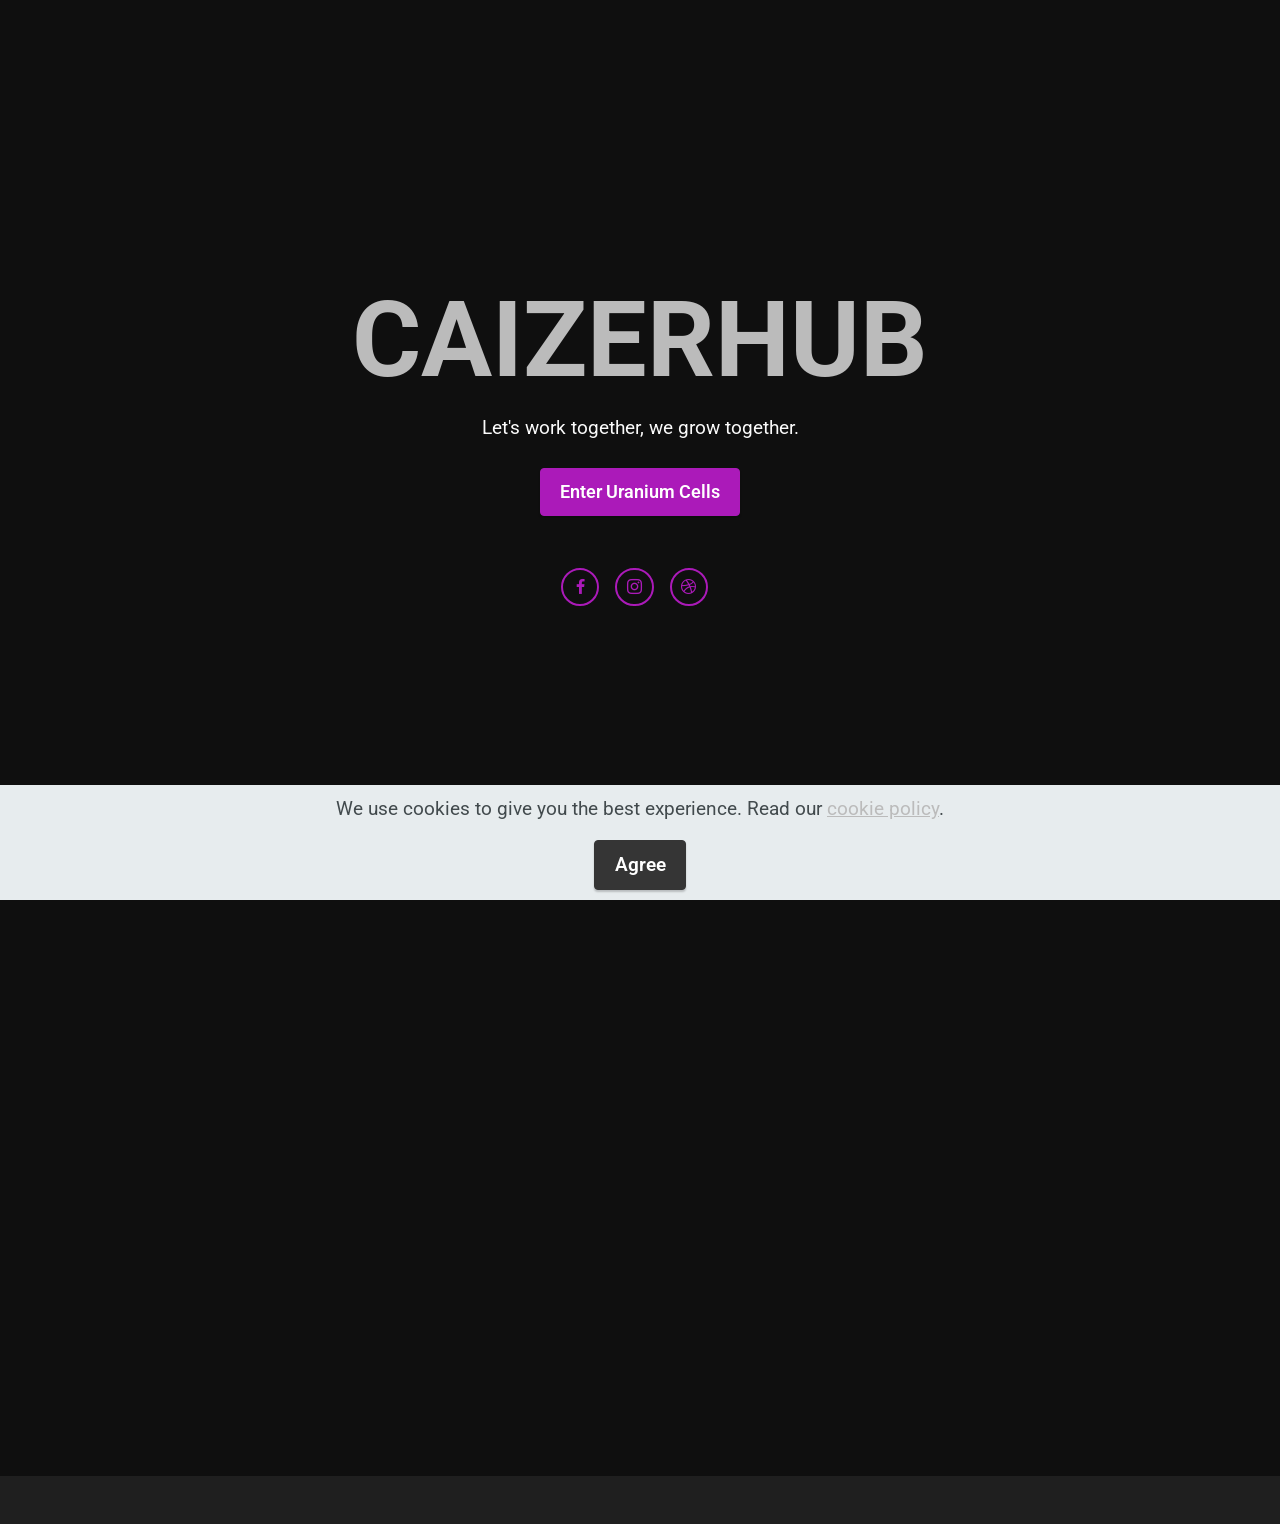
==== index.html @ 31d4891e "Update index.html" ====
<!DOCTYPE html>
<html  >
<head>
  <!-- caizerhub -->
  <meta charset="UTF-8">
  <meta http-equiv="X-UA-Compatible" content="IE=edge">
  <meta name="generator" content="Mobirise v5.3.10, mobirise.com">
  <meta name="viewport" content="width=device-width, initial-scale=1, minimum-scale=1">
  <link rel="shortcut icon" href="assets/images/logo-cropped-1-1-78x90.png" type="image/x-icon">
  <meta name="description" content="">
  
  
  <title>Home</title>
  <link rel="stylesheet" href="assets/tether/tether.min.css">
  <link rel="stylesheet" href="assets/bootstrap/css/bootstrap.min.css">
  <link rel="stylesheet" href="assets/bootstrap/css/bootstrap-grid.min.css">
  <link rel="stylesheet" href="assets/bootstrap/css/bootstrap-reboot.min.css">
  <link rel="stylesheet" href="assets/web/assets/gdpr-plugin/gdpr-styles.css">
  <link rel="stylesheet" href="assets/animatecss/animate.css">
  <link rel="stylesheet" href="assets/socicon/css/styles.css">
  <link rel="stylesheet" href="assets/theme/css/style.css">
  <link rel="preload" href="https://fonts.googleapis.com/css?family=Roboto:100,100i,300,300i,400,400i,500,500i,700,700i,900,900i&display=swap" as="style" onload="this.onload=null;this.rel='stylesheet'">
  <noscript><link rel="stylesheet" href="https://fonts.googleapis.com/css?family=Roboto:100,100i,300,300i,400,400i,500,500i,700,700i,900,900i&display=swap"></noscript>
  <link rel="preload" as="style" href="assets/mobirise/css/mbr-additional.css"><link rel="stylesheet" href="assets/mobirise/css/mbr-additional.css" type="text/css">
  
  
  
  
</head>
<body>
  
  <section class="header13 cid-sFz5VfINTt mbr-fullscreen" id="header13-r">

    

    

    <div class="align-center container">
        <div class="row justify-content-center">
            <div class="col-12 col-lg-10">
                <h1 class="mbr-section-title mbr-fonts-style mb-3 display-1"><strong>CAIZERHUB</strong></h1>
                
                <p class="mbr-text mbr-fonts-style mb-3 display-7">
                    Let's work together, we grow together.
                </p>
                <div class="mbr-section-btn mt-3"><a class="btn btn-success display-4" href="https://caizerhub.wpdevcloud.com">Enter Uranium Cells</a></div>
                <div class="social-row display-7 mt-5">
                    <div class="soc-item">
                        <a href="https://facebook.com/N.zer0" target="_blank">
                            <span class="mbr-iconfont socicon-facebook socicon" style="font-size: 15px;"></span>
                        </a>
                    </div>
                    <div class="soc-item">
                        <a href="https://instagram.com/ceazarragual" target="_blank">
                            <span class="mbr-iconfont socicon-instagram socicon" style="font-size: 15px;"></span>
                        </a>
                    </div>
                    <div class="soc-item">
                        <a href="https://dribbble.com/caizerhub" target="_blank">
                            <span class="mbr-iconfont socicon-dribbble socicon" style="font-size: 15px;"></span>
                        </a>
                    </div>
                    
                    
                </div>
            </div>
        </div>
    </div>
</section>

<section class="map1 cid-sFzm4Zr7oB" id="map1-s">
    
    
    <div>
        
        <div class="google-map"><iframe frameborder="0" style="border:0" src="https://www.google.com/maps/embed/v1/place?key=AIzaSyDk89J4FSunMF33ruMVWJaJht_Ro0kvoXs&amp;q=Roxas Street, Bugallon Proper, Ramon, Isabela" allowfullscreen=""></iframe></div>
    </div>
</section>
  
<section style="background-color: #1f1f1f; font-family: -apple-system, BlinkMacSystemFont, 'Segoe UI', 'Roboto', 'Helvetica Neue', Arial, sans-serif; color:#aaa; font-size:12px; padding: 0; align-items: center; display: flex;">
  <a href="https://mobirise.site/h" style="flex: 1 1; height: 3rem; padding-left: 1rem;"></a>
  <p style="flex: 0 0 auto; margin:0; padding-right:1rem;"><a href="https://mobirise.site/t" style="color:#1f1f1f;">Created</a> using Github & MR</p>
</section>
  
  <script src="assets/web/assets/jquery/jquery.min.js"></script>  
  <script src="assets/popper/popper.min.js"></script>  
  <script src="assets/tether/tether.min.js"></script>  
  <script src="assets/bootstrap/js/bootstrap.min.js"></script>  
  <script src="assets/web/assets/cookies-alert-plugin/cookies-alert-core.js"></script>  
  <script src="assets/web/assets/cookies-alert-plugin/cookies-alert-script.js"></script>  
  <script src="assets/smoothscroll/smooth-scroll.js"></script>  
  <script src="assets/viewportchecker/jquery.viewportchecker.js"></script>  
  <script src="assets/theme/js/script.js"></script>  
  
  
<input name="cookieData" type="hidden" data-cookie-customDialogSelector='null' data-cookie-colorText='#424a4d' data-cookie-colorBg='rgba(234, 239, 241, 0.99)' data-cookie-textButton='Agree' data-cookie-colorButton='' data-cookie-colorLink='#bbbbbb' data-cookie-underlineLink='true' data-cookie-text="We use cookies to give you the best experience. Read our <a href='privacy.html'>cookie policy</a>.">
    <input name="animation" type="hidden">
  </body>
</html>
---- assets/web/assets/gdpr-plugin/gdpr-styles.css ----
.gdpr-block {
    padding: 10px;
    font-size: 14px;
    display: block;
    width: 100%;
    text-align: center;
}
.gdpr-block.covert {
	display: none;
}
.textGDPR {
    position: relative;
}
.gdpr-block label span.textGDPR input[name='gdpr']{
    width: 15px;
    height: 15px;
    margin: 0;
    position: absolute;
    top: 3px;
    left: -20px;
}
.gdpr-block label {
    color: #a7a7a7;
    vertical-align: middle;
    user-select: none;
    margin-bottom: 0;
}
---- assets/socicon/css/styles.css ----
@charset "UTF-8";

@font-face {
  font-family: 'Socicon';
  src:  url('../fonts/socicon.eot');
  src:  url('../fonts/socicon.eot?#iefix') format('embedded-opentype'),
    url('../fonts/socicon.woff2') format('woff2'),
    url('../fonts/socicon.ttf') format('truetype'),
    url('../fonts/socicon.woff') format('woff'),
    url('../fonts/socicon.svg#socicon') format('svg');
  font-weight: normal;
  font-style: normal;
  font-display: swap;
}

[data-icon]:before {
  font-family: "socicon" !important;
  content: attr(data-icon);
  font-style: normal !important;
  font-weight: normal !important;
  font-variant: normal !important;
  text-transform: none !important;
  speak: none;
  line-height: 1;
  -webkit-font-smoothing: antialiased;
  -moz-osx-font-smoothing: grayscale;
}

[class^="socicon-"], [class*=" socicon-"] {
  /* use !important to prevent issues with browser extensions that change fonts */
  font-family: 'Socicon' !important;
  speak: none;
  font-style: normal;
  font-weight: normal;
  font-variant: normal;
  text-transform: none;
  line-height: 1;

  /* Better Font Rendering =========== */
  -webkit-font-smoothing: antialiased;
  -moz-osx-font-smoothing: grayscale;
}

.socicon-eitaa:before {
  content: "\e97c";
}
.socicon-soroush:before {
  content: "\e97d";
}
.socicon-bale:before {
  content: "\e97e";
}
.socicon-zazzle:before {
  content: "\e97b";
}
.socicon-society6:before {
  content: "\e97a";
}
.socicon-redbubble:before {
  content: "\e979";
}
.socicon-avvo:before {
  content: "\e978";
}
.socicon-stitcher:before {
  content: "\e977";
}
.socicon-googlehangouts:before {
  content: "\e974";
}
.socicon-dlive:before {
  content: "\e975";
}
.socicon-vsco:before {
  content: "\e976";
}
.socicon-flipboard:before {
  content: "\e973";
}
.socicon-ubuntu:before {
  content: "\e958";
}
.socicon-artstation:before {
  content: "\e959";
}
.socicon-invision:before {
  content: "\e95a";
}
.socicon-torial:before {
  content: "\e95b";
}
.socicon-collectorz:before {
  content: "\e95c";
}
.socicon-seenthis:before {
  content: "\e95d";
}
.socicon-googleplaymusic:before {
  content: "\e95e";
}
.socicon-debian:before {
  content: "\e95f";
}
.socicon-filmfreeway:before {
  content: "\e960";
}
.socicon-gnome:before {
  content: "\e961";
}
.socicon-itchio:before {
  content: "\e962";
}
.socicon-jamendo:before {
  content: "\e963";
}
.socicon-mix:before {
  content: "\e964";
}
.socicon-sharepoint:before {
  content: "\e965";
}
.socicon-tinder:before {
  content: "\e966";
}
.socicon-windguru:before {
  content: "\e967";
}
.socicon-cdbaby:before {
  content: "\e968";
}
.socicon-elementaryos:before {
  content: "\e969";
}
.socicon-stage32:before {
  content: "\e96a";
}
.socicon-tiktok:before {
  content: "\e96b";
}
.socicon-gitter:before {
  content: "\e96c";
}
.socicon-letterboxd:before {
  content: "\e96d";
}
.socicon-threema:before {
  content: "\e96e";
}
.socicon-splice:before {
  content: "\e96f";
}
.socicon-metapop:before {
  content: "\e970";
}
.socicon-naver:before {
  content: "\e971";
}
.socicon-remote:before {
  content: "\e972";
}
.socicon-internet:before {
  content: "\e957";
}
.socicon-moddb:before {
  content: "\e94b";
}
.socicon-indiedb:before {
  content: "\e94c";
}
.socicon-traxsource:before {
  content: "\e94d";
}
.socicon-gamefor:before {
  content: "\e94e";
}
.socicon-pixiv:before {
  content: "\e94f";
}
.socicon-myanimelist:before {
  content: "\e950";
}
.socicon-blackberry:before {
  content: "\e951";
}
.socicon-wickr:before {
  content: "\e952";
}
.socicon-spip:before {
  content: "\e953";
}
.socicon-napster:before {
  content: "\e954";
}
.socicon-beatport:before {
  content: "\e955";
}
.socicon-hackerone:before {
  content: "\e956";
}
.socicon-hackernews:before {
  content: "\e946";
}
.socicon-smashwords:before {
  content: "\e947";
}
.socicon-kobo:before {
  content: "\e948";
}
.socicon-bookbub:before {
  content: "\e949";
}
.socicon-mailru:before {
  content: "\e94a";
}
.socicon-gitlab:before {
  content: "\e945";
}
.socicon-instructables:before {
  content: "\e944";
}
.socicon-portfolio:before {
  content: "\e943";
}
.socicon-codered:before {
  content: "\e940";
}
.socicon-origin:before {
  content: "\e941";
}
.socicon-nextdoor:before {
  content: "\e942";
}
.socicon-udemy:before {
  content: "\e93f";
}
.socicon-livemaster:before {
  content: "\e93e";
}
.socicon-crunchbase:before {
  content: "\e93b";
}
.socicon-homefy:before {
  content: "\e93c";
}
.socicon-calendly:before {
  content: "\e93d";
}
.socicon-realtor:before {
  content: "\e90f";
}
.socicon-tidal:before {
  content: "\e910";
}
.socicon-qobuz:before {
  content: "\e911";
}
.socicon-natgeo:before {
  content: "\e912";
}
.socicon-mastodon:before {
  content: "\e913";
}
.socicon-unsplash:before {
  content: "\e914";
}
.socicon-homeadvisor:before {
  content: "\e915";
}
.socicon-angieslist:before {
  content: "\e916";
}
.socicon-codepen:before {
  content: "\e917";
}
.socicon-slack:before {
  content: "\e918";
}
.socicon-openaigym:before {
  content: "\e919";
}
.socicon-logmein:before {
  content: "\e91a";
}
.socicon-fiverr:before {
  content: "\e91b";
}
.socicon-gotomeeting:before {
  content: "\e91c";
}
.socicon-aliexpress:before {
  content: "\e91d";
}
.socicon-guru:before {
  content: "\e91e";
}
.socicon-appstore:before {
  content: "\e91f";
}
.socicon-homes:before {
  content: "\e920";
}
.socicon-zoom:before {
  content: "\e921";
}
.socicon-alibaba:before {
  content: "\e922";
}
.socicon-craigslist:before {
  content: "\e923";
}
.socicon-wix:before {
  content: "\e924";
}
.socicon-redfin:before {
  content: "\e925";
}
.socicon-googlecalendar:before {
  content: "\e926";
}
.socicon-shopify:before {
  content: "\e927";
}
.socicon-freelancer:before {
  content: "\e928";
}
.socicon-seedrs:before {
  content: "\e929";
}
.socicon-bing:before {
  content: "\e92a";
}
.socicon-doodle:before {
  content: "\e92b";
}
.socicon-bonanza:before {
  content: "\e92c";
}
.socicon-squarespace:before {
  content: "\e92d";
}
.socicon-toptal:before {
  content: "\e92e";
}
.socicon-gust:before {
  content: "\e92f";
}
.socicon-ask:before {
  content: "\e930";
}
.socicon-trulia:before {
  content: "\e931";
}
.socicon-loomly:before {
  content: "\e932";
}
.socicon-ghost:before {
  content: "\e933";
}
.socicon-upwork:before {
  content: "\e934";
}
.socicon-fundable:before {
  content: "\e935";
}
.socicon-booking:before {
  content: "\e936";
}
.socicon-googlemaps:before {
  content: "\e937";
}
.socicon-zillow:before {
  content: "\e938";
}
.socicon-niconico:before {
  content: "\e939";
}
.socicon-toneden:before {
  content: "\e93a";
}
.socicon-augment:before {
  content: "\e908";
}
.socicon-bitbucket:before {
  content: "\e909";
}
.socicon-fyuse:before {
  content: "\e90a";
}
.socicon-yt-gaming:before {
  content: "\e90b";
}
.socicon-sketchfab:before {
  content: "\e90c";
}
.socicon-mobcrush:before {
  content: "\e90d";
}
.socicon-microsoft:before {
  content: "\e90e";
}
.socicon-pandora:before {
  content: "\e907";
}
.socicon-messenger:before {
  content: "\e906";
}
.socicon-gamewisp:before {
  content: "\e905";
}
.socicon-bloglovin:before {
  content: "\e904";
}
.socicon-tunein:before {
  content: "\e903";
}
.socicon-gamejolt:before {
  content: "\e901";
}
.socicon-trello:before {
  content: "\e902";
}
.socicon-spreadshirt:before {
  content: "\e900";
}
.socicon-500px:before {
  content: "\e000";
}
.socicon-8tracks:before {
  content: "\e001";
}
.socicon-airbnb:before {
  content: "\e002";
}
.socicon-alliance:before {
  content: "\e003";
}
.socicon-amazon:before {
  content: "\e004";
}
.socicon-amplement:before {
  content: "\e005";
}
.socicon-android:before {
  content: "\e006";
}
.socicon-angellist:before {
  content: "\e007";
}
.socicon-apple:before {
  content: "\e008";
}
.socicon-appnet:before {
  content: "\e009";
}
.socicon-baidu:before {
  content: "\e00a";
}
.socicon-bandcamp:before {
  content: "\e00b";
}
.socicon-battlenet:before {
  content: "\e00c";
}
.socicon-mixer:before {
  content: "\e00d";
}
.socicon-bebee:before {
  content: "\e00e";
}
.socicon-bebo:before {
  content: "\e00f";
}
.socicon-behance:before {
  content: "\e010";
}
.socicon-blizzard:before {
  content: "\e011";
}
.socicon-blogger:before {
  content: "\e012";
}
.socicon-buffer:before {
  content: "\e013";
}
.socicon-chrome:before {
  content: "\e014";
}
.socicon-coderwall:before {
  content: "\e015";
}
.socicon-curse:before {
  content: "\e016";
}
.socicon-dailymotion:before {
  content: "\e017";
}
.socicon-deezer:before {
  content: "\e018";
}
.socicon-delicious:before {
  content: "\e019";
}
.socicon-deviantart:before {
  content: "\e01a";
}
.socicon-diablo:before {
  content: "\e01b";
}
.socicon-digg:before {
  content: "\e01c";
}
.socicon-discord:before {
  content: "\e01d";
}
.socicon-disqus:before {
  content: "\e01e";
}
.socicon-douban:before {
  content: "\e01f";
}
.socicon-draugiem:before {
  content: "\e020";
}
.socicon-dribbble:before {
  content: "\e021";
}
.socicon-drupal:before {
  content: "\e022";
}
.socicon-ebay:before {
  content: "\e023";
}
.socicon-ello:before {
  content: "\e024";
}
.socicon-endomodo:before {
  content: "\e025";
}
.socicon-envato:before {
  content: "\e026";
}
.socicon-etsy:before {
  content: "\e027";
}
.socicon-facebook:before {
  content: "\e028";
}
.socicon-feedburner:before {
  content: "\e029";
}
.socicon-filmweb:before {
  content: "\e02a";
}
.socicon-firefox:before {
  content: "\e02b";
}
.socicon-flattr:before {
  content: "\e02c";
}
.socicon-flickr:before {
  content: "\e02d";
}
.socicon-formulr:before {
  content: "\e02e";
}
.socicon-forrst:before {
  content: "\e02f";
}
.socicon-foursquare:before {
  content: "\e030";
}
.socicon-friendfeed:before {
  content: "\e031";
}
.socicon-github:before {
  content: "\e032";
}
.socicon-goodreads:before {
  content: "\e033";
}
.socicon-google:before {
  content: "\e034";
}
.socicon-googlescholar:before {
  content: "\e035";
}
.socicon-googlegroups:before {
  content: "\e036";
}
.socicon-googlephotos:before {
  content: "\e037";
}
.socicon-googleplus:before {
  content: "\e038";
}
.socicon-grooveshark:before {
  content: "\e039";
}
.socicon-hackerrank:before {
  content: "\e03a";
}
.socicon-hearthstone:before {
  content: "\e03b";
}
.socicon-hellocoton:before {
  content: "\e03c";
}
.socicon-heroes:before {
  content: "\e03d";
}
.socicon-smashcast:before {
  content: "\e03e";
}
.socicon-horde:before {
  content: "\e03f";
}
.socicon-houzz:before {
  content: "\e040";
}
.socicon-icq:before {
  content: "\e041";
}
.socicon-identica:before {
  content: "\e042";
}
.socicon-imdb:before {
  content: "\e043";
}
.socicon-instagram:before {
  content: "\e044";
}
.socicon-issuu:before {
  content: "\e045";
}
.socicon-istock:before {
  content: "\e046";
}
.socicon-itunes:before {
  content: "\e047";
}
.socicon-keybase:before {
  content: "\e048";
}
.socicon-lanyrd:before {
  content: "\e049";
}
.socicon-lastfm:before {
  content: "\e04a";
}
.socicon-line:before {
  content: "\e04b";
}
.socicon-linkedin:before {
  content: "\e04c";
}
.socicon-livejournal:before {
  content: "\e04d";
}
.socicon-lyft:before {
  content: "\e04e";
}
.socicon-macos:before {
  content: "\e04f";
}
.socicon-mail:before {
  content: "\e050";
}
.socicon-medium:before {
  content: "\e051";
}
.socicon-meetup:before {
  content: "\e052";
}
.socicon-mixcloud:before {
  content: "\e053";
}
.socicon-modelmayhem:before {
  content: "\e054";
}
.socicon-mumble:before {
  content: "\e055";
}
.socicon-myspace:before {
  content: "\e056";
}
.socicon-newsvine:before {
  content: "\e057";
}
.socicon-nintendo:before {
  content: "\e058";
}
.socicon-npm:before {
  content: "\e059";
}
.socicon-odnoklassniki:before {
  content: "\e05a";
}
.socicon-openid:before {
  content: "\e05b";
}
.socicon-opera:before {
  content: "\e05c";
}
.socicon-outlook:before {
  content: "\e05d";
}
.socicon-overwatch:before {
  content: "\e05e";
}
.socicon-patreon:before {
  content: "\e05f";
}
.socicon-paypal:before {
  content: "\e060";
}
.socicon-periscope:before {
  content: "\e061";
}
.socicon-persona:before {
  content: "\e062";
}
.socicon-pinterest:before {
  content: "\e063";
}
.socicon-play:before {
  content: "\e064";
}
.socicon-player:before {
  content: "\e065";
}
.socicon-playstation:before {
  content: "\e066";
}
.socicon-pocket:before {
  content: "\e067";
}
.socicon-qq:before {
  content: "\e068";
}
.socicon-quora:before {
  content: "\e069";
}
.socicon-raidcall:before {
  content: "\e06a";
}
.socicon-ravelry:before {
  content: "\e06b";
}
.socicon-reddit:before {
  content: "\e06c";
}
.socicon-renren:before {
  content: "\e06d";
}
.socicon-researchgate:before {
  content: "\e06e";
}
.socicon-residentadvisor:before {
  content: "\e06f";
}
.socicon-reverbnation:before {
  content: "\e070";
}
.socicon-rss:before {
  content: "\e071";
}
.socicon-sharethis:before {
  content: "\e072";
}
.socicon-skype:before {
  content: "\e073";
}
.socicon-slideshare:before {
  content: "\e074";
}
.socicon-smugmug:before {
  content: "\e075";
}
.socicon-snapchat:before {
  content: "\e076";
}
.socicon-songkick:before {
  content: "\e077";
}
.socicon-soundcloud:before {
  content: "\e078";
}
.socicon-spotify:before {
  content: "\e079";
}
.socicon-stackexchange:before {
  content: "\e07a";
}
.socicon-stackoverflow:before {
  content: "\e07b";
}
.socicon-starcraft:before {
  content: "\e07c";
}
.socicon-stayfriends:before {
  content: "\e07d";
}
.socicon-steam:before {
  content: "\e07e";
}
.socicon-storehouse:before {
  content: "\e07f";
}
.socicon-strava:before {
  content: "\e080";
}
.socicon-streamjar:before {
  content: "\e081";
}
.socicon-stumbleupon:before {
  content: "\e082";
}
.socicon-swarm:before {
  content: "\e083";
}
.socicon-teamspeak:before {
  content: "\e084";
}
.socicon-teamviewer:before {
  content: "\e085";
}
.socicon-technorati:before {
  content: "\e086";
}
.socicon-telegram:before {
  content: "\e087";
}
.socicon-tripadvisor:before {
  content: "\e088";
}
.socicon-tripit:before {
  content: "\e089";
}
.socicon-triplej:before {
  content: "\e08a";
}
.socicon-tumblr:before {
  content: "\e08b";
}
.socicon-twitch:before {
  content: "\e08c";
}
.socicon-twitter:before {
  content: "\e08d";
}
.socicon-uber:before {
  content: "\e08e";
}
.socicon-ventrilo:before {
  content: "\e08f";
}
.socicon-viadeo:before {
  content: "\e090";
}
.socicon-viber:before {
  content: "\e091";
}
.socicon-viewbug:before {
  content: "\e092";
}
.socicon-vimeo:before {
  content: "\e093";
}
.socicon-vine:before {
  content: "\e094";
}
.socicon-vkontakte:before {
  content: "\e095";
}
.socicon-warcraft:before {
  content: "\e096";
}
.socicon-wechat:before {
  content: "\e097";
}
.socicon-weibo:before {
  content: "\e098";
}
.socicon-whatsapp:before {
  content: "\e099";
}
.socicon-wikipedia:before {
  content: "\e09a";
}
.socicon-windows:before {
  content: "\e09b";
}
.socicon-wordpress:before {
  content: "\e09c";
}
.socicon-wykop:before {
  content: "\e09d";
}
.socicon-xbox:before {
  content: "\e09e";
}
.socicon-xing:before {
  content: "\e09f";
}
.socicon-yahoo:before {
  content: "\e0a0";
}
.socicon-yammer:before {
  content: "\e0a1";
}
.socicon-yandex:before {
  content: "\e0a2";
}
.socicon-yelp:before {
  content: "\e0a3";
}
.socicon-younow:before {
  content: "\e0a4";
}
.socicon-youtube:before {
  content: "\e0a5";
}
.socicon-zapier:before {
  content: "\e0a6";
}
.socicon-zerply:before {
  content: "\e0a7";
}
.socicon-zomato:before {
  content: "\e0a8";
}
.socicon-zynga:before {
  content: "\e0a9";
}
---- assets/theme/css/style.css ----
@charset "UTF-8";
section {
  background-color: #ffffff;
}

body {
  font-style: normal;
  line-height: 1.5;
  font-weight: 400;
  color: #232323;
  position: relative;
}

section,
.container,
.container-fluid {
  position: relative;
  word-wrap: break-word;
}

a.mbr-iconfont:hover {
  text-decoration: none;
}

.article .lead p,
.article .lead ul,
.article .lead ol,
.article .lead pre,
.article .lead blockquote {
  margin-bottom: 0;
}

a {
  font-style: normal;
  font-weight: 400;
  cursor: pointer;
}
a, a:hover {
  text-decoration: none;
}

.mbr-section-title {
  font-style: normal;
  line-height: 1.3;
}

.mbr-section-subtitle {
  line-height: 1.3;
}

.mbr-text {
  font-style: normal;
  line-height: 1.7;
}

h1,
h2,
h3,
h4,
h5,
h6,
.display-1,
.display-2,
.display-4,
.display-5,
.display-7,
span,
p,
a {
  line-height: 1;
  word-break: break-word;
  word-wrap: break-word;
  font-weight: 400;
}

b,
strong {
  font-weight: bold;
}

input:-webkit-autofill, input:-webkit-autofill:hover, input:-webkit-autofill:focus, input:-webkit-autofill:active {
  transition-delay: 9999s;
  -webkit-transition-property: background-color, color;
  transition-property: background-color, color;
}

textarea[type=hidden] {
  display: none;
}

section {
  background-position: 50% 50%;
  background-repeat: no-repeat;
  background-size: cover;
}
section .mbr-background-video,
section .mbr-background-video-preview {
  position: absolute;
  bottom: 0;
  left: 0;
  right: 0;
  top: 0;
}

.hidden {
  visibility: hidden;
}

.mbr-z-index20 {
  z-index: 20;
}

/*! Base colors */
.mbr-white {
  color: #ffffff;
}

.mbr-black {
  color: #111111;
}

.mbr-bg-white {
  background-color: #ffffff;
}

.mbr-bg-black {
  background-color: #000000;
}

/*! Text-aligns */
.align-left {
  text-align: left;
}

.align-center {
  text-align: center;
}

.align-right {
  text-align: right;
}

/*! Font-weight  */
.mbr-light {
  font-weight: 300;
}

.mbr-regular {
  font-weight: 400;
}

.mbr-semibold {
  font-weight: 500;
}

.mbr-bold {
  font-weight: 700;
}

/*! Media  */
.media-content {
  flex-basis: 100%;
}

.media-container-row {
  display: flex;
  flex-direction: row;
  flex-wrap: wrap;
  justify-content: center;
  align-content: center;
  align-items: start;
}
.media-container-row .media-size-item {
  width: 400px;
}

.media-container-column {
  display: flex;
  flex-direction: column;
  flex-wrap: wrap;
  justify-content: center;
  align-content: center;
  align-items: stretch;
}
.media-container-column > * {
  width: 100%;
}

@media (min-width: 992px) {
  .media-container-row {
    flex-wrap: nowrap;
  }
}
figure {
  margin-bottom: 0;
  overflow: hidden;
}

figure[mbr-media-size] {
  transition: width 0.1s;
}

img,
iframe {
  display: block;
  width: 100%;
}

.card {
  background-color: transparent;
  border: none;
}

.card-box {
  width: 100%;
}

.card-img {
  text-align: center;
  flex-shrink: 0;
  -webkit-flex-shrink: 0;
}

.media {
  max-width: 100%;
  margin: 0 auto;
}

.mbr-figure {
  align-self: center;
}

.media-container > div {
  max-width: 100%;
}

.mbr-figure img,
.card-img img {
  width: 100%;
}

@media (max-width: 991px) {
  .media-size-item {
    width: auto !important;
  }

  .media {
    width: auto;
  }

  .mbr-figure {
    width: 100% !important;
  }
}
/*! Buttons */
.mbr-section-btn {
  margin-left: -0.6rem;
  margin-right: -0.6rem;
  font-size: 0;
}

.btn {
  font-weight: 600;
  border-width: 1px;
  font-style: normal;
  margin: 0.6rem 0.6rem;
  white-space: normal;
  transition: all 0.2s ease-in-out;
  display: inline-flex;
  align-items: center;
  justify-content: center;
  word-break: break-word;
}

.btn-sm {
  font-weight: 600;
  letter-spacing: 0px;
  transition: all 0.3s ease-in-out;
}

.btn-md {
  font-weight: 600;
  letter-spacing: 0px;
  transition: all 0.3s ease-in-out;
}

.btn-lg {
  font-weight: 600;
  letter-spacing: 0px;
  transition: all 0.3s ease-in-out;
}

.btn-form {
  margin: 0;
}
.btn-form:hover {
  cursor: pointer;
}

nav .mbr-section-btn {
  margin-left: 0rem;
  margin-right: 0rem;
}

/*! Btn icon margin */
.btn .mbr-iconfont,
.btn.btn-sm .mbr-iconfont {
  order: 1;
  cursor: pointer;
  margin-left: 0.5rem;
  vertical-align: sub;
}

.btn.btn-md .mbr-iconfont,
.btn.btn-md .mbr-iconfont {
  margin-left: 0.8rem;
}

.mbr-regular {
  font-weight: 400;
}

.mbr-semibold {
  font-weight: 500;
}

.mbr-bold {
  font-weight: 700;
}

[type=submit] {
  -webkit-appearance: none;
}

/*! Full-screen */
.mbr-fullscreen .mbr-overlay {
  min-height: 100vh;
}

.mbr-fullscreen {
  display: flex;
  display: -moz-flex;
  display: -ms-flex;
  display: -o-flex;
  align-items: center;
  min-height: 100vh;
  padding-top: 3rem;
  padding-bottom: 3rem;
}

/*! Map */
.map {
  height: 25rem;
  position: relative;
}
.map iframe {
  width: 100%;
  height: 100%;
}

/*! Scroll to top arrow */
.mbr-arrow-up {
  bottom: 25px;
  right: 90px;
  position: fixed;
  text-align: right;
  z-index: 5000;
  color: #ffffff;
  font-size: 22px;
}

.mbr-arrow-up a {
  background: rgba(0, 0, 0, 0.2);
  border-radius: 50%;
  color: #fff;
  display: inline-block;
  height: 60px;
  width: 60px;
  border: 2px solid #fff;
  outline-style: none !important;
  position: relative;
  text-decoration: none;
  transition: all 0.3s ease-in-out;
  cursor: pointer;
  text-align: center;
}
.mbr-arrow-up a:hover {
  background-color: rgba(0, 0, 0, 0.4);
}
.mbr-arrow-up a i {
  line-height: 60px;
}

.mbr-arrow-up-icon {
  display: block;
  color: #fff;
}

.mbr-arrow-up-icon::before {
  content: "›";
  display: inline-block;
  font-family: serif;
  font-size: 22px;
  line-height: 1;
  font-style: normal;
  position: relative;
  top: 6px;
  left: -4px;
  transform: rotate(-90deg);
}

/*! Arrow Down */
.mbr-arrow {
  position: absolute;
  bottom: 45px;
  left: 50%;
  width: 60px;
  height: 60px;
  cursor: pointer;
  background-color: rgba(80, 80, 80, 0.5);
  border-radius: 50%;
  transform: translateX(-50%);
}
@media (max-width: 767px) {
  .mbr-arrow {
    display: none;
  }
}
.mbr-arrow > a {
  display: inline-block;
  text-decoration: none;
  outline-style: none;
  -webkit-animation: arrowdown 1.7s ease-in-out infinite;
          animation: arrowdown 1.7s ease-in-out infinite;
  color: #ffffff;
}
.mbr-arrow > a > i {
  position: absolute;
  top: -2px;
  left: 15px;
  font-size: 2rem;
}

#scrollToTop a i::before {
  content: "";
  position: absolute;
  display: block;
  border-bottom: 2.5px solid #fff;
  border-left: 2.5px solid #fff;
  width: 27.8%;
  height: 27.8%;
  left: 50%;
  top: 51%;
  transform: translateY(-30%) translateX(-50%) rotate(135deg);
}

@keyframes arrowdown {
  0% {
    transform: translateY(0px);
  }
  50% {
    transform: translateY(-5px);
  }
  100% {
    transform: translateY(0px);
  }
}
@-webkit-keyframes arrowdown {
  0% {
    transform: translateY(0px);
  }
  50% {
    transform: translateY(-5px);
  }
  100% {
    transform: translateY(0px);
  }
}
@media (max-width: 500px) {
  .mbr-arrow-up {
    left: 0;
    right: 0;
    text-align: center;
  }
}
/*Gradients animation*/
@keyframes gradient-animation {
  from {
    background-position: 0% 100%;
    -webkit-animation-timing-function: ease-in-out;
            animation-timing-function: ease-in-out;
  }
  to {
    background-position: 100% 0%;
    -webkit-animation-timing-function: ease-in-out;
            animation-timing-function: ease-in-out;
  }
}
@-webkit-keyframes gradient-animation {
  from {
    background-position: 0% 100%;
    -webkit-animation-timing-function: ease-in-out;
            animation-timing-function: ease-in-out;
  }
  to {
    background-position: 100% 0%;
    -webkit-animation-timing-function: ease-in-out;
            animation-timing-function: ease-in-out;
  }
}
.bg-gradient {
  background-size: 200% 200%;
  animation: gradient-animation 5s infinite alternate;
  -webkit-animation: gradient-animation 5s infinite alternate;
}

.menu .navbar-brand {
  display: -webkit-flex;
}
.menu .navbar-brand span {
  display: flex;
  display: -webkit-flex;
}
.menu .navbar-brand .navbar-caption-wrap {
  display: -webkit-flex;
}
.menu .navbar-brand .navbar-logo img {
  display: -webkit-flex;
  width: auto;
}
@media (min-width: 768px) and (max-width: 991px) {
  .menu .navbar-toggleable-sm .navbar-nav {
    display: -ms-flexbox;
  }
}
@media (max-width: 991px) {
  .menu .navbar-collapse {
    max-height: 93.5vh;
  }
  .menu .navbar-collapse.show {
    overflow: auto;
  }
}
@media (min-width: 992px) {
  .menu .navbar-nav.nav-dropdown {
    display: -webkit-flex;
  }
  .menu .navbar-toggleable-sm .navbar-collapse {
    display: -webkit-flex !important;
  }
  .menu .collapsed .navbar-collapse {
    max-height: 93.5vh;
  }
  .menu .collapsed .navbar-collapse.show {
    overflow: auto;
  }
}
@media (max-width: 767px) {
  .menu .navbar-collapse {
    max-height: 80vh;
  }
}

.nav-link .mbr-iconfont {
  margin-right: 0.5rem;
}

.navbar {
  display: -webkit-flex;
  -webkit-flex-wrap: wrap;
  -webkit-align-items: center;
  -webkit-justify-content: space-between;
}

.navbar-collapse {
  -webkit-flex-basis: 100%;
  -webkit-flex-grow: 1;
  -webkit-align-items: center;
}

.nav-dropdown .link {
  padding: 0.667em 1.667em !important;
  margin: 0 !important;
}

.nav {
  display: -webkit-flex;
  -webkit-flex-wrap: wrap;
}

.row {
  display: -webkit-flex;
  -webkit-flex-wrap: wrap;
}

.justify-content-center {
  -webkit-justify-content: center;
}

.form-inline {
  display: -webkit-flex;
}

.card-wrapper {
  -webkit-flex: 1;
}

.carousel-control {
  z-index: 10;
  display: -webkit-flex;
}

.carousel-controls {
  display: -webkit-flex;
}

.media {
  display: -webkit-flex;
}

.form-group:focus {
  outline: none;
}

.jq-selectbox__select {
  padding: 7px 0;
  position: relative;
}

.jq-selectbox__dropdown {
  overflow: hidden;
  border-radius: 10px;
  position: absolute;
  top: 100%;
  left: 0 !important;
  width: 100% !important;
}

.jq-selectbox__trigger-arrow {
  right: 0;
  transform: translateY(-50%);
}

.jq-selectbox li {
  padding: 1.07em 0.5em;
}

input[type=range] {
  padding-left: 0 !important;
  padding-right: 0 !important;
}

.modal-dialog,
.modal-content {
  height: 100%;
}

.modal-dialog .carousel-inner {
  height: calc(100vh - 1.75rem);
}
@media (max-width: 575px) {
  .modal-dialog .carousel-inner {
    height: calc(100vh - 1rem);
  }
}

.carousel-item {
  text-align: center;
}

.carousel-item img {
  margin: auto;
}

.navbar-toggler {
  align-self: flex-start;
  padding: 0.25rem 0.75rem;
  font-size: 1.25rem;
  line-height: 1;
  background: transparent;
  border: 1px solid transparent;
  border-radius: 0.25rem;
}

.navbar-toggler:focus,
.navbar-toggler:hover {
  text-decoration: none;
}

.navbar-toggler-icon {
  display: inline-block;
  width: 1.5em;
  height: 1.5em;
  vertical-align: middle;
  content: "";
  background: no-repeat center center;
  background-size: 100% 100%;
}

.navbar-toggler-left {
  position: absolute;
  left: 1rem;
}

.navbar-toggler-right {
  position: absolute;
  right: 1rem;
}

.card-img {
  width: auto;
}

.menu .navbar.collapsed:not(.beta-menu) {
  flex-direction: column;
}

.carousel-item.active,
.carousel-item-next,
.carousel-item-prev {
  display: flex;
}

.note-air-layout .dropup .dropdown-menu,
.note-air-layout .navbar-fixed-bottom .dropdown .dropdown-menu {
  bottom: initial !important;
}

html,
body {
  height: auto;
  min-height: 100vh;
}

.dropup .dropdown-toggle::after {
  display: none;
}

.form-asterisk {
  font-family: initial;
  position: absolute;
  top: -2px;
  font-weight: normal;
}

.form-control-label {
  position: relative;
  cursor: pointer;
  margin-bottom: 0.357em;
  padding: 0;
}

.alert {
  color: #ffffff;
  border-radius: 0;
  border: 0;
  font-size: 1.1rem;
  line-height: 1.5;
  margin-bottom: 1.875rem;
  padding: 1.25rem;
  position: relative;
  text-align: center;
}
.alert.alert-form::after {
  background-color: inherit;
  bottom: -7px;
  content: "";
  display: block;
  height: 14px;
  left: 50%;
  margin-left: -7px;
  position: absolute;
  transform: rotate(45deg);
  width: 14px;
}

.form-control {
  background-color: #ffffff;
  background-clip: border-box;
  color: #232323;
  line-height: 1rem !important;
  height: auto;
  padding: 0.6rem 1.2rem;
  transition: border-color 0.25s ease 0s;
  border: 1px solid transparent !important;
  border-radius: 4px;
  box-shadow: rgba(0, 0, 0, 0.07) 0px 1px 1px 0px, rgba(0, 0, 0, 0.07) 0px 1px 3px 0px, rgba(0, 0, 0, 0.03) 0px 0px 0px 1px;
}
.form-active .form-control:invalid {
  border-color: red;
}

form .row {
  margin-left: -0.6rem;
  margin-right: -0.6rem;
}
form .row [class*=col] {
  padding-left: 0.6rem;
  padding-right: 0.6rem;
}

form .mbr-section-btn {
  margin: 0;
  padding-left: 0.6rem;
  padding-right: 0.6rem;
}

form .btn {
  display: flex;
  padding: 0.6rem 1.2rem;
  margin: 0;
}

form .form-check-input {
  margin-top: 0.5;
}

textarea.form-control {
  line-height: 1.5rem !important;
}

.form-group {
  margin-bottom: 1.2rem;
}

.form-control,
form .btn {
  min-height: 48px;
}

.gdpr-block label span.textGDPR input[name=gdpr] {
  top: 7px;
}

.form-control:focus {
  box-shadow: none;
}

:focus {
  outline: none;
}

.mbr-overlay {
  background-color: #000;
  bottom: 0;
  left: 0;
  opacity: 0.5;
  position: absolute;
  right: 0;
  top: 0;
  z-index: 0;
  pointer-events: none;
}

blockquote {
  font-style: italic;
  padding: 3rem;
  font-size: 1.09rem;
  position: relative;
  border-left: 3px solid;
}

ul,
ol,
pre,
blockquote {
  margin-bottom: 2.3125rem;
}

.mt-4 {
  margin-top: 2rem !important;
}

.mb-4 {
  margin-bottom: 2rem !important;
}

@media (min-width: 992px) {
  .container {
    padding-left: 16px;
    padding-right: 16px;
  }

  .row {
    margin-left: -16px;
    margin-right: -16px;
  }
  .row > [class*=col] {
    padding-left: 16px;
    padding-right: 16px;
  }
}
@media (min-width: 768px) {
  .container-fluid {
    padding-left: 32px;
    padding-right: 32px;
  }
}
@media (min-width: 768px) and (max-width: 991px) {
  .mbr-container {
    padding-left: 32px;
    padding-right: 32px;
  }
}
@media (max-width: 767px) {
  .mbr-container {
    padding-left: 16px;
    padding-right: 16px;
  }
}
.card-wrapper,
.item-wrapper {
  overflow: hidden;
}

.app-video-wrapper > img {
  opacity: 1;
}.engine {
	position: absolute;
	text-indent: -2400px;
	text-align: center;
	padding: 0;
	top: 0;
	left: -2400px;
}
---- assets/mobirise/css/mbr-additional.css ----
body {
  font-family: Jost;
}
.display-1 {
  font-family: 'Roboto', sans-serif;
  font-size: 6.6rem;
  line-height: 1.1;
}
.display-1 > .mbr-iconfont {
  font-size: 8.25rem;
}
.display-2 {
  font-family: 'Roboto', sans-serif;
  font-size: 3rem;
  line-height: 1.1;
}
.display-2 > .mbr-iconfont {
  font-size: 3.75rem;
}
.display-4 {
  font-family: 'Roboto', sans-serif;
  font-size: 1.1rem;
  line-height: 1.5;
}
.display-4 > .mbr-iconfont {
  font-size: 1.375rem;
}
.display-5 {
  font-family: 'Roboto', sans-serif;
  font-size: 2.2rem;
  line-height: 1.5;
}
.display-5 > .mbr-iconfont {
  font-size: 2.75rem;
}
.display-7 {
  font-family: 'Roboto', sans-serif;
  font-size: 1.2rem;
  line-height: 1.5;
}
.display-7 > .mbr-iconfont {
  font-size: 1.5rem;
}
/* ---- Fluid typography for mobile devices ---- */
/* 1.4 - font scale ratio ( bootstrap == 1.42857 ) */
/* 100vw - current viewport width */
/* (48 - 20)  48 == 48rem == 768px, 20 == 20rem == 320px(minimal supported viewport) */
/* 0.65 - min scale variable, may vary */
@media (max-width: 992px) {
  .display-1 {
    font-size: 5.28rem;
  }
}
@media (max-width: 768px) {
  .display-1 {
    font-size: 4.62rem;
    font-size: calc( 2.96rem + (6.6 - 2.96) * ((100vw - 20rem) / (48 - 20)));
    line-height: calc( 1.1 * (2.96rem + (6.6 - 2.96) * ((100vw - 20rem) / (48 - 20))));
  }
  .display-2 {
    font-size: 2.4rem;
    font-size: calc( 1.7rem + (3 - 1.7) * ((100vw - 20rem) / (48 - 20)));
    line-height: calc( 1.3 * (1.7rem + (3 - 1.7) * ((100vw - 20rem) / (48 - 20))));
  }
  .display-4 {
    font-size: 0.88rem;
    font-size: calc( 1.0350000000000001rem + (1.1 - 1.0350000000000001) * ((100vw - 20rem) / (48 - 20)));
    line-height: calc( 1.4 * (1.0350000000000001rem + (1.1 - 1.0350000000000001) * ((100vw - 20rem) / (48 - 20))));
  }
  .display-5 {
    font-size: 1.76rem;
    font-size: calc( 1.42rem + (2.2 - 1.42) * ((100vw - 20rem) / (48 - 20)));
    line-height: calc( 1.4 * (1.42rem + (2.2 - 1.42) * ((100vw - 20rem) / (48 - 20))));
  }
  .display-7 {
    font-size: 0.96rem;
    font-size: calc( 1.07rem + (1.2 - 1.07) * ((100vw - 20rem) / (48 - 20)));
    line-height: calc( 1.4 * (1.07rem + (1.2 - 1.07) * ((100vw - 20rem) / (48 - 20))));
  }
}
/* Buttons */
.btn {
  padding: 0.6rem 1.2rem;
  border-radius: 4px;
}
.btn-sm {
  padding: 0.6rem 1.2rem;
  border-radius: 4px;
}
.btn-md {
  padding: 0.6rem 1.2rem;
  border-radius: 4px;
}
.btn-lg {
  padding: 1rem 2.6rem;
  border-radius: 4px;
}
.bg-primary {
  background-color: #353535 !important;
}
.bg-success {
  background-color: #ab1ab9 !important;
}
.bg-info {
  background-color: #47b5ed !important;
}
.bg-warning {
  background-color: #ffe161 !important;
}
.bg-danger {
  background-color: #ff9966 !important;
}
.btn-primary,
.btn-primary:active {
  background-color: #353535 !important;
  border-color: #353535 !important;
  color: #ffffff !important;
  box-shadow: 0 2px 2px 0 rgba(0, 0, 0, 0.2);
}
.btn-primary:hover,
.btn-primary:focus,
.btn-primary.focus,
.btn-primary.active {
  color: #ffffff !important;
  background-color: #0a0a0a !important;
  border-color: #0a0a0a !important;
  box-shadow: 0 2px 5px 0 rgba(0, 0, 0, 0.2);
}
.btn-primary.disabled,
.btn-primary:disabled {
  color: #ffffff !important;
  background-color: #0a0a0a !important;
  border-color: #0a0a0a !important;
}
.btn-secondary,
.btn-secondary:active {
  background-color: #611f56 !important;
  border-color: #611f56 !important;
  color: #ffffff !important;
  box-shadow: 0 2px 2px 0 rgba(0, 0, 0, 0.2);
}
.btn-secondary:hover,
.btn-secondary:focus,
.btn-secondary.focus,
.btn-secondary.active {
  color: #ffffff !important;
  background-color: #1f0a1c !important;
  border-color: #1f0a1c !important;
  box-shadow: 0 2px 5px 0 rgba(0, 0, 0, 0.2);
}
.btn-secondary.disabled,
.btn-secondary:disabled {
  color: #ffffff !important;
  background-color: #1f0a1c !important;
  border-color: #1f0a1c !important;
}
.btn-info,
.btn-info:active {
  background-color: #47b5ed !important;
  border-color: #47b5ed !important;
  color: #ffffff !important;
  box-shadow: 0 2px 2px 0 rgba(0, 0, 0, 0.2);
}
.btn-info:hover,
.btn-info:focus,
.btn-info.focus,
.btn-info.active {
  color: #ffffff !important;
  background-color: #148cca !important;
  border-color: #148cca !important;
  box-shadow: 0 2px 5px 0 rgba(0, 0, 0, 0.2);
}
.btn-info.disabled,
.btn-info:disabled {
  color: #ffffff !important;
  background-color: #148cca !important;
  border-color: #148cca !important;
}
.btn-success,
.btn-success:active {
  background-color: #ab1ab9 !important;
  border-color: #ab1ab9 !important;
  color: #ffffff !important;
  box-shadow: 0 2px 2px 0 rgba(0, 0, 0, 0.2);
}
.btn-success:hover,
.btn-success:focus,
.btn-success.focus,
.btn-success.active {
  color: #ffffff !important;
  background-color: #650f6d !important;
  border-color: #650f6d !important;
  box-shadow: 0 2px 5px 0 rgba(0, 0, 0, 0.2);
}
.btn-success.disabled,
.btn-success:disabled {
  color: #ffffff !important;
  background-color: #650f6d !important;
  border-color: #650f6d !important;
}
.btn-warning,
.btn-warning:active {
  background-color: #ffe161 !important;
  border-color: #ffe161 !important;
  color: #614f00 !important;
  box-shadow: 0 2px 2px 0 rgba(0, 0, 0, 0.2);
}
.btn-warning:hover,
.btn-warning:focus,
.btn-warning.focus,
.btn-warning.active {
  color: #0a0800 !important;
  background-color: #ffd10a !important;
  border-color: #ffd10a !important;
  box-shadow: 0 2px 5px 0 rgba(0, 0, 0, 0.2);
}
.btn-warning.disabled,
.btn-warning:disabled {
  color: #614f00 !important;
  background-color: #ffd10a !important;
  border-color: #ffd10a !important;
}
.btn-danger,
.btn-danger:active {
  background-color: #ff9966 !important;
  border-color: #ff9966 !important;
  color: #ffffff !important;
  box-shadow: 0 2px 2px 0 rgba(0, 0, 0, 0.2);
}
.btn-danger:hover,
.btn-danger:focus,
.btn-danger.focus,
.btn-danger.active {
  color: #ffffff !important;
  background-color: #ff5f0f !important;
  border-color: #ff5f0f !important;
  box-shadow: 0 2px 5px 0 rgba(0, 0, 0, 0.2);
}
.btn-danger.disabled,
.btn-danger:disabled {
  color: #ffffff !important;
  background-color: #ff5f0f !important;
  border-color: #ff5f0f !important;
}
.btn-white,
.btn-white:active {
  background-color: #fafafa !important;
  border-color: #fafafa !important;
  color: #7a7a7a !important;
  box-shadow: 0 2px 2px 0 rgba(0, 0, 0, 0.2);
}
.btn-white:hover,
.btn-white:focus,
.btn-white.focus,
.btn-white.active {
  color: #4f4f4f !important;
  background-color: #cfcfcf !important;
  border-color: #cfcfcf !important;
  box-shadow: 0 2px 5px 0 rgba(0, 0, 0, 0.2);
}
.btn-white.disabled,
.btn-white:disabled {
  color: #7a7a7a !important;
  background-color: #cfcfcf !important;
  border-color: #cfcfcf !important;
}
.btn-black,
.btn-black:active {
  background-color: #232323 !important;
  border-color: #232323 !important;
  color: #ffffff !important;
  box-shadow: 0 2px 2px 0 rgba(0, 0, 0, 0.2);
}
.btn-black:hover,
.btn-black:focus,
.btn-black.focus,
.btn-black.active {
  color: #ffffff !important;
  background-color: #000000 !important;
  border-color: #000000 !important;
  box-shadow: 0 2px 5px 0 rgba(0, 0, 0, 0.2);
}
.btn-black.disabled,
.btn-black:disabled {
  color: #ffffff !important;
  background-color: #000000 !important;
  border-color: #000000 !important;
}
.btn-primary-outline,
.btn-primary-outline:active {
  background-color: transparent !important;
  border-color: transparent;
  color: #353535;
}
.btn-primary-outline:hover,
.btn-primary-outline:focus,
.btn-primary-outline.focus,
.btn-primary-outline.active {
  color: #0a0a0a !important;
  background-color: transparent!important;
  border-color: transparent!important;
  box-shadow: none!important;
}
.btn-primary-outline.disabled,
.btn-primary-outline:disabled {
  color: #ffffff !important;
  background-color: #353535 !important;
  border-color: #353535 !important;
}
.btn-secondary-outline,
.btn-secondary-outline:active {
  background-color: transparent !important;
  border-color: transparent;
  color: #611f56;
}
.btn-secondary-outline:hover,
.btn-secondary-outline:focus,
.btn-secondary-outline.focus,
.btn-secondary-outline.active {
  color: #1f0a1c !important;
  background-color: transparent!important;
  border-color: transparent!important;
  box-shadow: none!important;
}
.btn-secondary-outline.disabled,
.btn-secondary-outline:disabled {
  color: #ffffff !important;
  background-color: #611f56 !important;
  border-color: #611f56 !important;
}
.btn-info-outline,
.btn-info-outline:active {
  background-color: transparent !important;
  border-color: transparent;
  color: #47b5ed;
}
.btn-info-outline:hover,
.btn-info-outline:focus,
.btn-info-outline.focus,
.btn-info-outline.active {
  color: #148cca !important;
  background-color: transparent!important;
  border-color: transparent!important;
  box-shadow: none!important;
}
.btn-info-outline.disabled,
.btn-info-outline:disabled {
  color: #ffffff !important;
  background-color: #47b5ed !important;
  border-color: #47b5ed !important;
}
.btn-success-outline,
.btn-success-outline:active {
  background-color: transparent !important;
  border-color: transparent;
  color: #ab1ab9;
}
.btn-success-outline:hover,
.btn-success-outline:focus,
.btn-success-outline.focus,
.btn-success-outline.active {
  color: #650f6d !important;
  background-color: transparent!important;
  border-color: transparent!important;
  box-shadow: none!important;
}
.btn-success-outline.disabled,
.btn-success-outline:disabled {
  color: #ffffff !important;
  background-color: #ab1ab9 !important;
  border-color: #ab1ab9 !important;
}
.btn-warning-outline,
.btn-warning-outline:active {
  background-color: transparent !important;
  border-color: transparent;
  color: #ffe161;
}
.btn-warning-outline:hover,
.btn-warning-outline:focus,
.btn-warning-outline.focus,
.btn-warning-outline.active {
  color: #ffd10a !important;
  background-color: transparent!important;
  border-color: transparent!important;
  box-shadow: none!important;
}
.btn-warning-outline.disabled,
.btn-warning-outline:disabled {
  color: #614f00 !important;
  background-color: #ffe161 !important;
  border-color: #ffe161 !important;
}
.btn-danger-outline,
.btn-danger-outline:active {
  background-color: transparent !important;
  border-color: transparent;
  color: #ff9966;
}
.btn-danger-outline:hover,
.btn-danger-outline:focus,
.btn-danger-outline.focus,
.btn-danger-outline.active {
  color: #ff5f0f !important;
  background-color: transparent!important;
  border-color: transparent!important;
  box-shadow: none!important;
}
.btn-danger-outline.disabled,
.btn-danger-outline:disabled {
  color: #ffffff !important;
  background-color: #ff9966 !important;
  border-color: #ff9966 !important;
}
.btn-black-outline,
.btn-black-outline:active {
  background-color: transparent !important;
  border-color: transparent;
  color: #232323;
}
.btn-black-outline:hover,
.btn-black-outline:focus,
.btn-black-outline.focus,
.btn-black-outline.active {
  color: #000000 !important;
  background-color: transparent!important;
  border-color: transparent!important;
  box-shadow: none!important;
}
.btn-black-outline.disabled,
.btn-black-outline:disabled {
  color: #ffffff !important;
  background-color: #232323 !important;
  border-color: #232323 !important;
}
.btn-white-outline,
.btn-white-outline:active {
  background-color: transparent !important;
  border-color: transparent;
  color: #fafafa;
}
.btn-white-outline:hover,
.btn-white-outline:focus,
.btn-white-outline.focus,
.btn-white-outline.active {
  color: #cfcfcf !important;
  background-color: transparent!important;
  border-color: transparent!important;
  box-shadow: none!important;
}
.btn-white-outline.disabled,
.btn-white-outline:disabled {
  color: #7a7a7a !important;
  background-color: #fafafa !important;
  border-color: #fafafa !important;
}
.text-primary {
  color: #353535 !important;
}
.text-secondary {
  color: #611f56 !important;
}
.text-success {
  color: #ab1ab9 !important;
}
.text-info {
  color: #47b5ed !important;
}
.text-warning {
  color: #ffe161 !important;
}
.text-danger {
  color: #ff9966 !important;
}
.text-white {
  color: #fafafa !important;
}
.text-black {
  color: #232323 !important;
}
a.text-primary:hover,
a.text-primary:focus,
a.text-primary.active {
  color: #020202 !important;
}
a.text-secondary:hover,
a.text-secondary:focus,
a.text-secondary.active {
  color: #140611 !important;
}
a.text-success:hover,
a.text-success:focus,
a.text-success.active {
  color: #580d60 !important;
}
a.text-info:hover,
a.text-info:focus,
a.text-info.active {
  color: #1283bc !important;
}
a.text-warning:hover,
a.text-warning:focus,
a.text-warning.active {
  color: #facb00 !important;
}
a.text-danger:hover,
a.text-danger:focus,
a.text-danger.active {
  color: #ff5500 !important;
}
a.text-white:hover,
a.text-white:focus,
a.text-white.active {
  color: #c7c7c7 !important;
}
a.text-black:hover,
a.text-black:focus,
a.text-black.active {
  color: #000000 !important;
}
a[class*="text-"]:not(.nav-link):not(.dropdown-item):not([role]):not(.navbar-caption) {
  position: relative;
  background-image: transparent;
  background-size: 10000px 2px;
  background-repeat: no-repeat;
  background-position: 0px 1.2em;
  background-position: -10000px 1.2em;
}
a[class*="text-"]:not(.nav-link):not(.dropdown-item):not([role]):not(.navbar-caption):hover {
  transition: background-position 2s ease-in-out;
  background-image: linear-gradient(currentColor 50%, currentColor 50%);
  background-position: 0px 1.2em;
}
.nav-tabs .nav-link.active {
  color: #353535;
}
.nav-tabs .nav-link:not(.active) {
  color: #232323;
}
.alert-success {
  background-color: #70c770;
}
.alert-info {
  background-color: #47b5ed;
}
.alert-warning {
  background-color: #ffe161;
}
.alert-danger {
  background-color: #ff9966;
}
.mbr-gallery-filter li.active .btn {
  background-color: #353535;
  border-color: #353535;
  color: #ffffff;
}
.mbr-gallery-filter li.active .btn:focus {
  box-shadow: none;
}
a,
a:hover {
  color: #353535;
}
.mbr-plan-header.bg-primary .mbr-plan-subtitle,
.mbr-plan-header.bg-primary .mbr-plan-price-desc {
  color: #a8a8a8;
}
.mbr-plan-header.bg-success .mbr-plan-subtitle,
.mbr-plan-header.bg-success .mbr-plan-price-desc {
  color: #de69ea;
}
.mbr-plan-header.bg-info .mbr-plan-subtitle,
.mbr-plan-header.bg-info .mbr-plan-price-desc {
  color: #ffffff;
}
.mbr-plan-header.bg-warning .mbr-plan-subtitle,
.mbr-plan-header.bg-warning .mbr-plan-price-desc {
  color: #ffffff;
}
.mbr-plan-header.bg-danger .mbr-plan-subtitle,
.mbr-plan-header.bg-danger .mbr-plan-price-desc {
  color: #ffffff;
}
/* Scroll to top button*/
.scrollToTop_wraper {
  display: none;
}
.form-control {
  font-family: 'Roboto', sans-serif;
  font-size: 1.1rem;
  line-height: 1.5;
  font-weight: 400;
}
.form-control > .mbr-iconfont {
  font-size: 1.375rem;
}
.form-control:hover,
.form-control:focus {
  box-shadow: rgba(0, 0, 0, 0.07) 0px 1px 1px 0px, rgba(0, 0, 0, 0.07) 0px 1px 3px 0px, rgba(0, 0, 0, 0.03) 0px 0px 0px 1px;
  border-color: #353535 !important;
}
.form-control:-webkit-input-placeholder {
  font-family: 'Roboto', sans-serif;
  font-size: 1.1rem;
  line-height: 1.5;
  font-weight: 400;
}
.form-control:-webkit-input-placeholder > .mbr-iconfont {
  font-size: 1.375rem;
}
blockquote {
  border-color: #353535;
}
/* Forms */
.jq-selectbox li:hover,
.jq-selectbox li.selected {
  background-color: #353535;
  color: #ffffff;
}
.jq-number__spin {
  transition: 0.25s ease;
}
.jq-number__spin:hover {
  border-color: #353535;
}
.jq-selectbox .jq-selectbox__trigger-arrow,
.jq-number__spin.minus:after,
.jq-number__spin.plus:after {
  transition: 0.4s;
  border-top-color: #353535;
  border-bottom-color: #353535;
}
.jq-selectbox:hover .jq-selectbox__trigger-arrow,
.jq-number__spin.minus:hover:after,
.jq-number__spin.plus:hover:after {
  border-top-color: #353535;
  border-bottom-color: #353535;
}
.xdsoft_datetimepicker .xdsoft_calendar td.xdsoft_default,
.xdsoft_datetimepicker .xdsoft_calendar td.xdsoft_current,
.xdsoft_datetimepicker .xdsoft_timepicker .xdsoft_time_box > div > div.xdsoft_current {
  color: #ffffff !important;
  background-color: #353535 !important;
  box-shadow: none !important;
}
.xdsoft_datetimepicker .xdsoft_calendar td:hover,
.xdsoft_datetimepicker .xdsoft_timepicker .xdsoft_time_box > div > div:hover {
  color: #ffffff !important;
  background: #611f56 !important;
  box-shadow: none !important;
}
.lazy-bg {
  background-image: none !important;
}
.lazy-placeholder:not(section),
.lazy-none {
  display: block;
  position: relative;
  padding-bottom: 56.25%;
  width: 100%;
  height: auto;
}
iframe.lazy-placeholder,
.lazy-placeholder:after {
  content: '';
  position: absolute;
  width: 200px;
  height: 200px;
  background: transparent no-repeat center;
  background-size: contain;
  top: 50%;
  left: 50%;
  transform: translateX(-50%) translateY(-50%);
  background-image: url("data:image/svg+xml;charset=UTF-8,%3csvg width='32' height='32' viewBox='0 0 64 64' xmlns='http://www.w3.org/2000/svg' stroke='%23353535' %3e%3cg fill='none' fill-rule='evenodd'%3e%3cg transform='translate(16 16)' stroke-width='2'%3e%3ccircle stroke-opacity='.5' cx='16' cy='16' r='16'/%3e%3cpath d='M32 16c0-9.94-8.06-16-16-16'%3e%3canimateTransform attributeName='transform' type='rotate' from='0 16 16' to='360 16 16' dur='1s' repeatCount='indefinite'/%3e%3c/path%3e%3c/g%3e%3c/g%3e%3c/svg%3e");
}
section.lazy-placeholder:after {
  opacity: 0.5;
}
body {
  overflow-x: hidden;
}
a {
  transition: color 0.6s;
}
.cid-sFz5VfINTt {
  background-color: #0f0f0f;
}
.cid-sFz5VfINTt .social-row .soc-item {
  display: inline-block;
  text-align: center;
  margin-bottom: 1rem;
  margin-right: .7rem;
}
.cid-sFz5VfINTt .social-row .soc-item .mbr-iconfont {
  font-size: 32px;
  border-radius: 50%;
  padding: 0.6rem;
  border: 2px solid #ab1ab9;
  transition: all 0.3s;
  color: #ab1ab9;
}
.cid-sFz5VfINTt .social-row .soc-item .mbr-iconfont:hover {
  background-color: #ab1ab9;
  color: #ffffff;
}
.cid-sFz5VfINTt .mbr-text,
.cid-sFz5VfINTt .mbr-section-btn,
.cid-sFz5VfINTt .social-row {
  color: #fafafa;
}
.cid-sFz5VfINTt .mbr-section-title {
  color: #bbbbbb;
}
.cid-sFzm4Zr7oB {
  padding-top: 1rem;
  padding-bottom: 5rem;
  background: #0f0f0f;
}
.cid-sFzm4Zr7oB .google-map {
  height: 30rem;
  position: relative;
}
.cid-sFzm4Zr7oB .google-map iframe {
  height: 100%;
  width: 100%;
}
.cid-sFzm4Zr7oB .google-map [data-state-details] {
  color: #6b6763;
  height: 1.5em;
  margin-top: -0.75em;
  padding-left: 1.25rem;
  padding-right: 1.25rem;
  position: absolute;
  text-align: center;
  top: 50%;
  width: 100%;
}
.cid-sFzm4Zr7oB .google-map[data-state] {
  background: #e9e5dc;
}
.cid-sFzm4Zr7oB .google-map[data-state="loading"] [data-state-details] {
  display: none;
}
.cid-sFzm4Zr7oB .mbr-section-title {
  color: #bbbbbb;
}
---- assets/mobirise/css/mbr-additional.css ----
body {
  font-family: Jost;
}
.display-1 {
  font-family: 'Roboto', sans-serif;
  font-size: 6.6rem;
  line-height: 1.1;
}
.display-1 > .mbr-iconfont {
  font-size: 8.25rem;
}
.display-2 {
  font-family: 'Roboto', sans-serif;
  font-size: 3rem;
  line-height: 1.1;
}
.display-2 > .mbr-iconfont {
  font-size: 3.75rem;
}
.display-4 {
  font-family: 'Roboto', sans-serif;
  font-size: 1.1rem;
  line-height: 1.5;
}
.display-4 > .mbr-iconfont {
  font-size: 1.375rem;
}
.display-5 {
  font-family: 'Roboto', sans-serif;
  font-size: 2.2rem;
  line-height: 1.5;
}
.display-5 > .mbr-iconfont {
  font-size: 2.75rem;
}
.display-7 {
  font-family: 'Roboto', sans-serif;
  font-size: 1.2rem;
  line-height: 1.5;
}
.display-7 > .mbr-iconfont {
  font-size: 1.5rem;
}
/* ---- Fluid typography for mobile devices ---- */
/* 1.4 - font scale ratio ( bootstrap == 1.42857 ) */
/* 100vw - current viewport width */
/* (48 - 20)  48 == 48rem == 768px, 20 == 20rem == 320px(minimal supported viewport) */
/* 0.65 - min scale variable, may vary */
@media (max-width: 992px) {
  .display-1 {
    font-size: 5.28rem;
  }
}
@media (max-width: 768px) {
  .display-1 {
    font-size: 4.62rem;
    font-size: calc( 2.96rem + (6.6 - 2.96) * ((100vw - 20rem) / (48 - 20)));
    line-height: calc( 1.1 * (2.96rem + (6.6 - 2.96) * ((100vw - 20rem) / (48 - 20))));
  }
  .display-2 {
    font-size: 2.4rem;
    font-size: calc( 1.7rem + (3 - 1.7) * ((100vw - 20rem) / (48 - 20)));
    line-height: calc( 1.3 * (1.7rem + (3 - 1.7) * ((100vw - 20rem) / (48 - 20))));
  }
  .display-4 {
    font-size: 0.88rem;
    font-size: calc( 1.0350000000000001rem + (1.1 - 1.0350000000000001) * ((100vw - 20rem) / (48 - 20)));
    line-height: calc( 1.4 * (1.0350000000000001rem + (1.1 - 1.0350000000000001) * ((100vw - 20rem) / (48 - 20))));
  }
  .display-5 {
    font-size: 1.76rem;
    font-size: calc( 1.42rem + (2.2 - 1.42) * ((100vw - 20rem) / (48 - 20)));
    line-height: calc( 1.4 * (1.42rem + (2.2 - 1.42) * ((100vw - 20rem) / (48 - 20))));
  }
  .display-7 {
    font-size: 0.96rem;
    font-size: calc( 1.07rem + (1.2 - 1.07) * ((100vw - 20rem) / (48 - 20)));
    line-height: calc( 1.4 * (1.07rem + (1.2 - 1.07) * ((100vw - 20rem) / (48 - 20))));
  }
}
/* Buttons */
.btn {
  padding: 0.6rem 1.2rem;
  border-radius: 4px;
}
.btn-sm {
  padding: 0.6rem 1.2rem;
  border-radius: 4px;
}
.btn-md {
  padding: 0.6rem 1.2rem;
  border-radius: 4px;
}
.btn-lg {
  padding: 1rem 2.6rem;
  border-radius: 4px;
}
.bg-primary {
  background-color: #353535 !important;
}
.bg-success {
  background-color: #ab1ab9 !important;
}
.bg-info {
  background-color: #47b5ed !important;
}
.bg-warning {
  background-color: #ffe161 !important;
}
.bg-danger {
  background-color: #ff9966 !important;
}
.btn-primary,
.btn-primary:active {
  background-color: #353535 !important;
  border-color: #353535 !important;
  color: #ffffff !important;
  box-shadow: 0 2px 2px 0 rgba(0, 0, 0, 0.2);
}
.btn-primary:hover,
.btn-primary:focus,
.btn-primary.focus,
.btn-primary.active {
  color: #ffffff !important;
  background-color: #0a0a0a !important;
  border-color: #0a0a0a !important;
  box-shadow: 0 2px 5px 0 rgba(0, 0, 0, 0.2);
}
.btn-primary.disabled,
.btn-primary:disabled {
  color: #ffffff !important;
  background-color: #0a0a0a !important;
  border-color: #0a0a0a !important;
}
.btn-secondary,
.btn-secondary:active {
  background-color: #611f56 !important;
  border-color: #611f56 !important;
  color: #ffffff !important;
  box-shadow: 0 2px 2px 0 rgba(0, 0, 0, 0.2);
}
.btn-secondary:hover,
.btn-secondary:focus,
.btn-secondary.focus,
.btn-secondary.active {
  color: #ffffff !important;
  background-color: #1f0a1c !important;
  border-color: #1f0a1c !important;
  box-shadow: 0 2px 5px 0 rgba(0, 0, 0, 0.2);
}
.btn-secondary.disabled,
.btn-secondary:disabled {
  color: #ffffff !important;
  background-color: #1f0a1c !important;
  border-color: #1f0a1c !important;
}
.btn-info,
.btn-info:active {
  background-color: #47b5ed !important;
  border-color: #47b5ed !important;
  color: #ffffff !important;
  box-shadow: 0 2px 2px 0 rgba(0, 0, 0, 0.2);
}
.btn-info:hover,
.btn-info:focus,
.btn-info.focus,
.btn-info.active {
  color: #ffffff !important;
  background-color: #148cca !important;
  border-color: #148cca !important;
  box-shadow: 0 2px 5px 0 rgba(0, 0, 0, 0.2);
}
.btn-info.disabled,
.btn-info:disabled {
  color: #ffffff !important;
  background-color: #148cca !important;
  border-color: #148cca !important;
}
.btn-success,
.btn-success:active {
  background-color: #ab1ab9 !important;
  border-color: #ab1ab9 !important;
  color: #ffffff !important;
  box-shadow: 0 2px 2px 0 rgba(0, 0, 0, 0.2);
}
.btn-success:hover,
.btn-success:focus,
.btn-success.focus,
.btn-success.active {
  color: #ffffff !important;
  background-color: #650f6d !important;
  border-color: #650f6d !important;
  box-shadow: 0 2px 5px 0 rgba(0, 0, 0, 0.2);
}
.btn-success.disabled,
.btn-success:disabled {
  color: #ffffff !important;
  background-color: #650f6d !important;
  border-color: #650f6d !important;
}
.btn-warning,
.btn-warning:active {
  background-color: #ffe161 !important;
  border-color: #ffe161 !important;
  color: #614f00 !important;
  box-shadow: 0 2px 2px 0 rgba(0, 0, 0, 0.2);
}
.btn-warning:hover,
.btn-warning:focus,
.btn-warning.focus,
.btn-warning.active {
  color: #0a0800 !important;
  background-color: #ffd10a !important;
  border-color: #ffd10a !important;
  box-shadow: 0 2px 5px 0 rgba(0, 0, 0, 0.2);
}
.btn-warning.disabled,
.btn-warning:disabled {
  color: #614f00 !important;
  background-color: #ffd10a !important;
  border-color: #ffd10a !important;
}
.btn-danger,
.btn-danger:active {
  background-color: #ff9966 !important;
  border-color: #ff9966 !important;
  color: #ffffff !important;
  box-shadow: 0 2px 2px 0 rgba(0, 0, 0, 0.2);
}
.btn-danger:hover,
.btn-danger:focus,
.btn-danger.focus,
.btn-danger.active {
  color: #ffffff !important;
  background-color: #ff5f0f !important;
  border-color: #ff5f0f !important;
  box-shadow: 0 2px 5px 0 rgba(0, 0, 0, 0.2);
}
.btn-danger.disabled,
.btn-danger:disabled {
  color: #ffffff !important;
  background-color: #ff5f0f !important;
  border-color: #ff5f0f !important;
}
.btn-white,
.btn-white:active {
  background-color: #fafafa !important;
  border-color: #fafafa !important;
  color: #7a7a7a !important;
  box-shadow: 0 2px 2px 0 rgba(0, 0, 0, 0.2);
}
.btn-white:hover,
.btn-white:focus,
.btn-white.focus,
.btn-white.active {
  color: #4f4f4f !important;
  background-color: #cfcfcf !important;
  border-color: #cfcfcf !important;
  box-shadow: 0 2px 5px 0 rgba(0, 0, 0, 0.2);
}
.btn-white.disabled,
.btn-white:disabled {
  color: #7a7a7a !important;
  background-color: #cfcfcf !important;
  border-color: #cfcfcf !important;
}
.btn-black,
.btn-black:active {
  background-color: #232323 !important;
  border-color: #232323 !important;
  color: #ffffff !important;
  box-shadow: 0 2px 2px 0 rgba(0, 0, 0, 0.2);
}
.btn-black:hover,
.btn-black:focus,
.btn-black.focus,
.btn-black.active {
  color: #ffffff !important;
  background-color: #000000 !important;
  border-color: #000000 !important;
  box-shadow: 0 2px 5px 0 rgba(0, 0, 0, 0.2);
}
.btn-black.disabled,
.btn-black:disabled {
  color: #ffffff !important;
  background-color: #000000 !important;
  border-color: #000000 !important;
}
.btn-primary-outline,
.btn-primary-outline:active {
  background-color: transparent !important;
  border-color: transparent;
  color: #353535;
}
.btn-primary-outline:hover,
.btn-primary-outline:focus,
.btn-primary-outline.focus,
.btn-primary-outline.active {
  color: #0a0a0a !important;
  background-color: transparent!important;
  border-color: transparent!important;
  box-shadow: none!important;
}
.btn-primary-outline.disabled,
.btn-primary-outline:disabled {
  color: #ffffff !important;
  background-color: #353535 !important;
  border-color: #353535 !important;
}
.btn-secondary-outline,
.btn-secondary-outline:active {
  background-color: transparent !important;
  border-color: transparent;
  color: #611f56;
}
.btn-secondary-outline:hover,
.btn-secondary-outline:focus,
.btn-secondary-outline.focus,
.btn-secondary-outline.active {
  color: #1f0a1c !important;
  background-color: transparent!important;
  border-color: transparent!important;
  box-shadow: none!important;
}
.btn-secondary-outline.disabled,
.btn-secondary-outline:disabled {
  color: #ffffff !important;
  background-color: #611f56 !important;
  border-color: #611f56 !important;
}
.btn-info-outline,
.btn-info-outline:active {
  background-color: transparent !important;
  border-color: transparent;
  color: #47b5ed;
}
.btn-info-outline:hover,
.btn-info-outline:focus,
.btn-info-outline.focus,
.btn-info-outline.active {
  color: #148cca !important;
  background-color: transparent!important;
  border-color: transparent!important;
  box-shadow: none!important;
}
.btn-info-outline.disabled,
.btn-info-outline:disabled {
  color: #ffffff !important;
  background-color: #47b5ed !important;
  border-color: #47b5ed !important;
}
.btn-success-outline,
.btn-success-outline:active {
  background-color: transparent !important;
  border-color: transparent;
  color: #ab1ab9;
}
.btn-success-outline:hover,
.btn-success-outline:focus,
.btn-success-outline.focus,
.btn-success-outline.active {
  color: #650f6d !important;
  background-color: transparent!important;
  border-color: transparent!important;
  box-shadow: none!important;
}
.btn-success-outline.disabled,
.btn-success-outline:disabled {
  color: #ffffff !important;
  background-color: #ab1ab9 !important;
  border-color: #ab1ab9 !important;
}
.btn-warning-outline,
.btn-warning-outline:active {
  background-color: transparent !important;
  border-color: transparent;
  color: #ffe161;
}
.btn-warning-outline:hover,
.btn-warning-outline:focus,
.btn-warning-outline.focus,
.btn-warning-outline.active {
  color: #ffd10a !important;
  background-color: transparent!important;
  border-color: transparent!important;
  box-shadow: none!important;
}
.btn-warning-outline.disabled,
.btn-warning-outline:disabled {
  color: #614f00 !important;
  background-color: #ffe161 !important;
  border-color: #ffe161 !important;
}
.btn-danger-outline,
.btn-danger-outline:active {
  background-color: transparent !important;
  border-color: transparent;
  color: #ff9966;
}
.btn-danger-outline:hover,
.btn-danger-outline:focus,
.btn-danger-outline.focus,
.btn-danger-outline.active {
  color: #ff5f0f !important;
  background-color: transparent!important;
  border-color: transparent!important;
  box-shadow: none!important;
}
.btn-danger-outline.disabled,
.btn-danger-outline:disabled {
  color: #ffffff !important;
  background-color: #ff9966 !important;
  border-color: #ff9966 !important;
}
.btn-black-outline,
.btn-black-outline:active {
  background-color: transparent !important;
  border-color: transparent;
  color: #232323;
}
.btn-black-outline:hover,
.btn-black-outline:focus,
.btn-black-outline.focus,
.btn-black-outline.active {
  color: #000000 !important;
  background-color: transparent!important;
  border-color: transparent!important;
  box-shadow: none!important;
}
.btn-black-outline.disabled,
.btn-black-outline:disabled {
  color: #ffffff !important;
  background-color: #232323 !important;
  border-color: #232323 !important;
}
.btn-white-outline,
.btn-white-outline:active {
  background-color: transparent !important;
  border-color: transparent;
  color: #fafafa;
}
.btn-white-outline:hover,
.btn-white-outline:focus,
.btn-white-outline.focus,
.btn-white-outline.active {
  color: #cfcfcf !important;
  background-color: transparent!important;
  border-color: transparent!important;
  box-shadow: none!important;
}
.btn-white-outline.disabled,
.btn-white-outline:disabled {
  color: #7a7a7a !important;
  background-color: #fafafa !important;
  border-color: #fafafa !important;
}
.text-primary {
  color: #353535 !important;
}
.text-secondary {
  color: #611f56 !important;
}
.text-success {
  color: #ab1ab9 !important;
}
.text-info {
  color: #47b5ed !important;
}
.text-warning {
  color: #ffe161 !important;
}
.text-danger {
  color: #ff9966 !important;
}
.text-white {
  color: #fafafa !important;
}
.text-black {
  color: #232323 !important;
}
a.text-primary:hover,
a.text-primary:focus,
a.text-primary.active {
  color: #020202 !important;
}
a.text-secondary:hover,
a.text-secondary:focus,
a.text-secondary.active {
  color: #140611 !important;
}
a.text-success:hover,
a.text-success:focus,
a.text-success.active {
  color: #580d60 !important;
}
a.text-info:hover,
a.text-info:focus,
a.text-info.active {
  color: #1283bc !important;
}
a.text-warning:hover,
a.text-warning:focus,
a.text-warning.active {
  color: #facb00 !important;
}
a.text-danger:hover,
a.text-danger:focus,
a.text-danger.active {
  color: #ff5500 !important;
}
a.text-white:hover,
a.text-white:focus,
a.text-white.active {
  color: #c7c7c7 !important;
}
a.text-black:hover,
a.text-black:focus,
a.text-black.active {
  color: #000000 !important;
}
a[class*="text-"]:not(.nav-link):not(.dropdown-item):not([role]):not(.navbar-caption) {
  position: relative;
  background-image: transparent;
  background-size: 10000px 2px;
  background-repeat: no-repeat;
  background-position: 0px 1.2em;
  background-position: -10000px 1.2em;
}
a[class*="text-"]:not(.nav-link):not(.dropdown-item):not([role]):not(.navbar-caption):hover {
  transition: background-position 2s ease-in-out;
  background-image: linear-gradient(currentColor 50%, currentColor 50%);
  background-position: 0px 1.2em;
}
.nav-tabs .nav-link.active {
  color: #353535;
}
.nav-tabs .nav-link:not(.active) {
  color: #232323;
}
.alert-success {
  background-color: #70c770;
}
.alert-info {
  background-color: #47b5ed;
}
.alert-warning {
  background-color: #ffe161;
}
.alert-danger {
  background-color: #ff9966;
}
.mbr-gallery-filter li.active .btn {
  background-color: #353535;
  border-color: #353535;
  color: #ffffff;
}
.mbr-gallery-filter li.active .btn:focus {
  box-shadow: none;
}
a,
a:hover {
  color: #353535;
}
.mbr-plan-header.bg-primary .mbr-plan-subtitle,
.mbr-plan-header.bg-primary .mbr-plan-price-desc {
  color: #a8a8a8;
}
.mbr-plan-header.bg-success .mbr-plan-subtitle,
.mbr-plan-header.bg-success .mbr-plan-price-desc {
  color: #de69ea;
}
.mbr-plan-header.bg-info .mbr-plan-subtitle,
.mbr-plan-header.bg-info .mbr-plan-price-desc {
  color: #ffffff;
}
.mbr-plan-header.bg-warning .mbr-plan-subtitle,
.mbr-plan-header.bg-warning .mbr-plan-price-desc {
  color: #ffffff;
}
.mbr-plan-header.bg-danger .mbr-plan-subtitle,
.mbr-plan-header.bg-danger .mbr-plan-price-desc {
  color: #ffffff;
}
/* Scroll to top button*/
.scrollToTop_wraper {
  display: none;
}
.form-control {
  font-family: 'Roboto', sans-serif;
  font-size: 1.1rem;
  line-height: 1.5;
  font-weight: 400;
}
.form-control > .mbr-iconfont {
  font-size: 1.375rem;
}
.form-control:hover,
.form-control:focus {
  box-shadow: rgba(0, 0, 0, 0.07) 0px 1px 1px 0px, rgba(0, 0, 0, 0.07) 0px 1px 3px 0px, rgba(0, 0, 0, 0.03) 0px 0px 0px 1px;
  border-color: #353535 !important;
}
.form-control:-webkit-input-placeholder {
  font-family: 'Roboto', sans-serif;
  font-size: 1.1rem;
  line-height: 1.5;
  font-weight: 400;
}
.form-control:-webkit-input-placeholder > .mbr-iconfont {
  font-size: 1.375rem;
}
blockquote {
  border-color: #353535;
}
/* Forms */
.jq-selectbox li:hover,
.jq-selectbox li.selected {
  background-color: #353535;
  color: #ffffff;
}
.jq-number__spin {
  transition: 0.25s ease;
}
.jq-number__spin:hover {
  border-color: #353535;
}
.jq-selectbox .jq-selectbox__trigger-arrow,
.jq-number__spin.minus:after,
.jq-number__spin.plus:after {
  transition: 0.4s;
  border-top-color: #353535;
  border-bottom-color: #353535;
}
.jq-selectbox:hover .jq-selectbox__trigger-arrow,
.jq-number__spin.minus:hover:after,
.jq-number__spin.plus:hover:after {
  border-top-color: #353535;
  border-bottom-color: #353535;
}
.xdsoft_datetimepicker .xdsoft_calendar td.xdsoft_default,
.xdsoft_datetimepicker .xdsoft_calendar td.xdsoft_current,
.xdsoft_datetimepicker .xdsoft_timepicker .xdsoft_time_box > div > div.xdsoft_current {
  color: #ffffff !important;
  background-color: #353535 !important;
  box-shadow: none !important;
}
.xdsoft_datetimepicker .xdsoft_calendar td:hover,
.xdsoft_datetimepicker .xdsoft_timepicker .xdsoft_time_box > div > div:hover {
  color: #ffffff !important;
  background: #611f56 !important;
  box-shadow: none !important;
}
.lazy-bg {
  background-image: none !important;
}
.lazy-placeholder:not(section),
.lazy-none {
  display: block;
  position: relative;
  padding-bottom: 56.25%;
  width: 100%;
  height: auto;
}
iframe.lazy-placeholder,
.lazy-placeholder:after {
  content: '';
  position: absolute;
  width: 200px;
  height: 200px;
  background: transparent no-repeat center;
  background-size: contain;
  top: 50%;
  left: 50%;
  transform: translateX(-50%) translateY(-50%);
  background-image: url("data:image/svg+xml;charset=UTF-8,%3csvg width='32' height='32' viewBox='0 0 64 64' xmlns='http://www.w3.org/2000/svg' stroke='%23353535' %3e%3cg fill='none' fill-rule='evenodd'%3e%3cg transform='translate(16 16)' stroke-width='2'%3e%3ccircle stroke-opacity='.5' cx='16' cy='16' r='16'/%3e%3cpath d='M32 16c0-9.94-8.06-16-16-16'%3e%3canimateTransform attributeName='transform' type='rotate' from='0 16 16' to='360 16 16' dur='1s' repeatCount='indefinite'/%3e%3c/path%3e%3c/g%3e%3c/g%3e%3c/svg%3e");
}
section.lazy-placeholder:after {
  opacity: 0.5;
}
body {
  overflow-x: hidden;
}
a {
  transition: color 0.6s;
}
.cid-sFz5VfINTt {
  background-color: #0f0f0f;
}
.cid-sFz5VfINTt .social-row .soc-item {
  display: inline-block;
  text-align: center;
  margin-bottom: 1rem;
  margin-right: .7rem;
}
.cid-sFz5VfINTt .social-row .soc-item .mbr-iconfont {
  font-size: 32px;
  border-radius: 50%;
  padding: 0.6rem;
  border: 2px solid #ab1ab9;
  transition: all 0.3s;
  color: #ab1ab9;
}
.cid-sFz5VfINTt .social-row .soc-item .mbr-iconfont:hover {
  background-color: #ab1ab9;
  color: #ffffff;
}
.cid-sFz5VfINTt .mbr-text,
.cid-sFz5VfINTt .mbr-section-btn,
.cid-sFz5VfINTt .social-row {
  color: #fafafa;
}
.cid-sFz5VfINTt .mbr-section-title {
  color: #bbbbbb;
}
.cid-sFzm4Zr7oB {
  padding-top: 1rem;
  padding-bottom: 5rem;
  background: #0f0f0f;
}
.cid-sFzm4Zr7oB .google-map {
  height: 30rem;
  position: relative;
}
.cid-sFzm4Zr7oB .google-map iframe {
  height: 100%;
  width: 100%;
}
.cid-sFzm4Zr7oB .google-map [data-state-details] {
  color: #6b6763;
  height: 1.5em;
  margin-top: -0.75em;
  padding-left: 1.25rem;
  padding-right: 1.25rem;
  position: absolute;
  text-align: center;
  top: 50%;
  width: 100%;
}
.cid-sFzm4Zr7oB .google-map[data-state] {
  background: #e9e5dc;
}
.cid-sFzm4Zr7oB .google-map[data-state="loading"] [data-state-details] {
  display: none;
}
.cid-sFzm4Zr7oB .mbr-section-title {
  color: #bbbbbb;
}
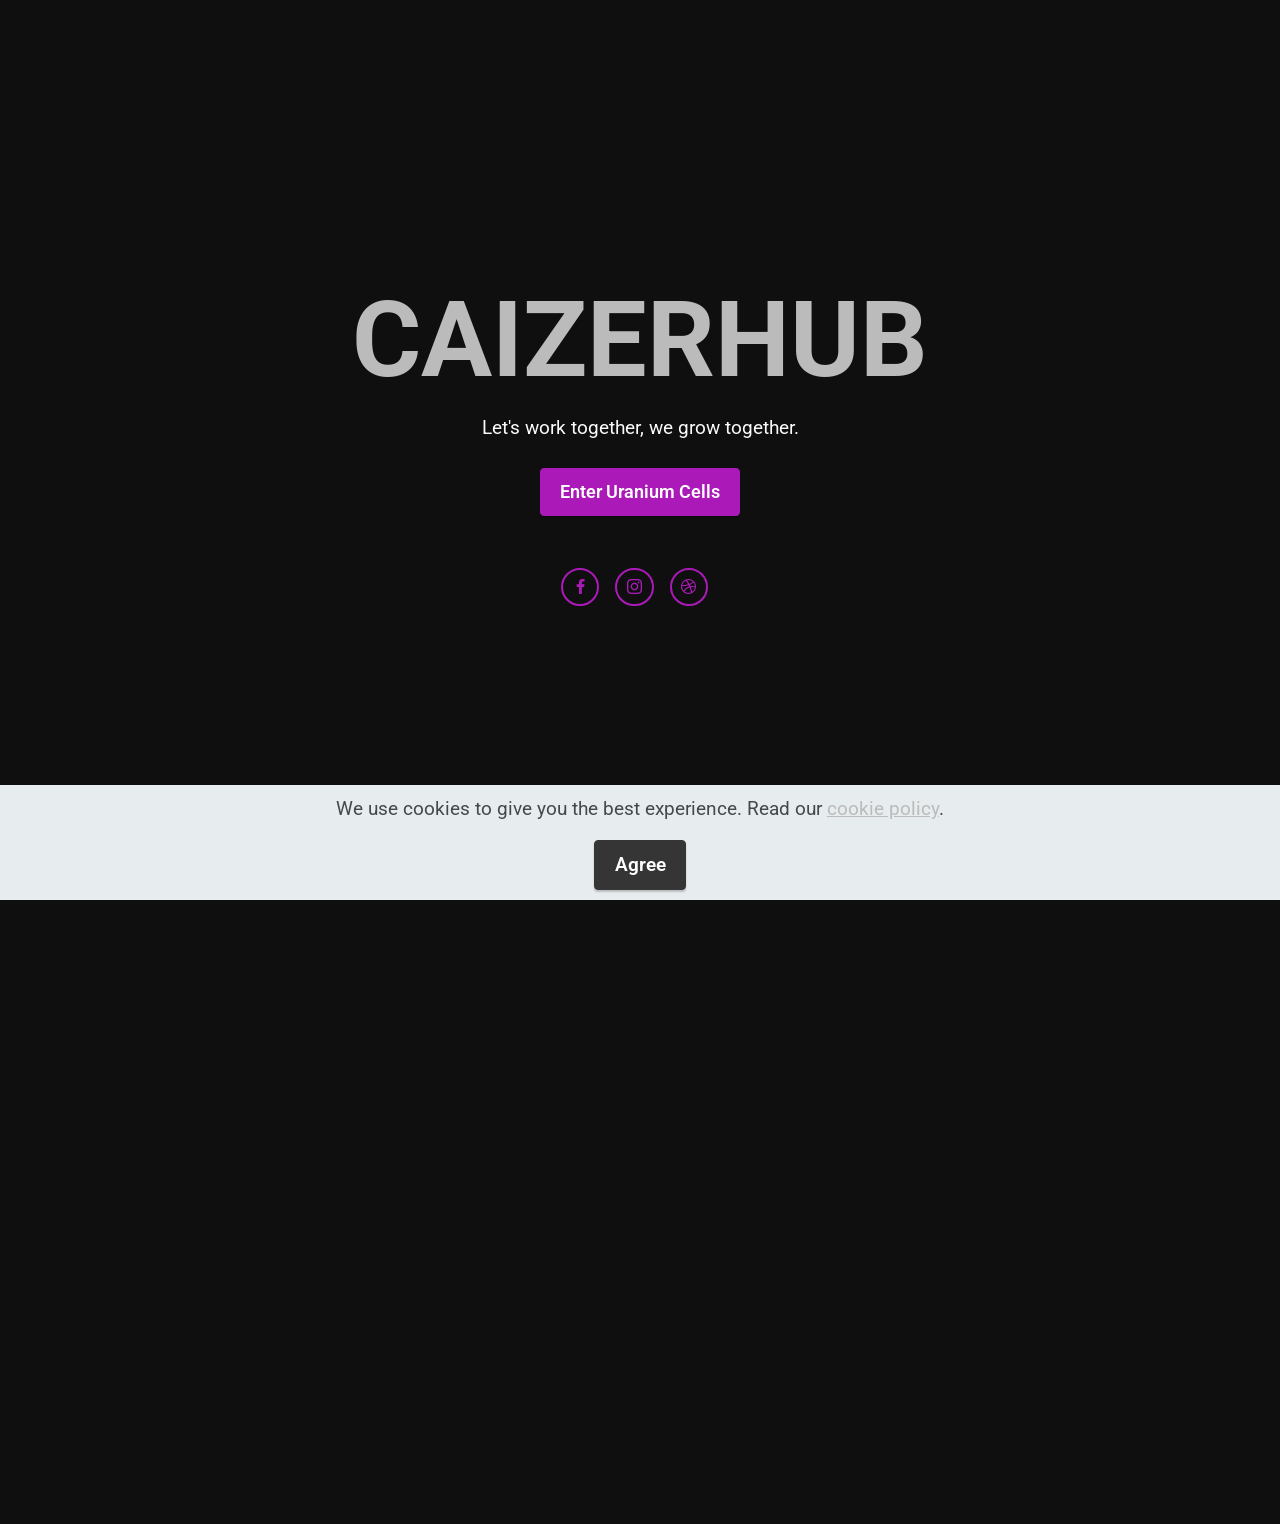
==== commit 17d7b973: "Update index.html" ====
--- a/index.html
+++ b/index.html
@@ -77,9 +77,9 @@
     </div>
 </section>
   
-<section style="background-color: #1f1f1f; font-family: -apple-system, BlinkMacSystemFont, 'Segoe UI', 'Roboto', 'Helvetica Neue', Arial, sans-serif; color:#aaa; font-size:12px; padding: 0; align-items: center; display: flex;">
+<section style="background-color: #0f0f0f; font-family: -apple-system, BlinkMacSystemFont, 'Segoe UI', 'Roboto', 'Helvetica Neue', Arial, sans-serif; color:#aaa; font-size:12px; padding: 0; align-items: center; display: flex;">
   <a href="https://mobirise.site/h" style="flex: 1 1; height: 3rem; padding-left: 1rem;"></a>
-  <p style="flex: 0 0 auto; margin:0; padding-right:1rem;"><a href="https://mobirise.site/t" style="color:#1f1f1f;">Created</a> using Github & MR</p>
+  <p style="flex: 0 0 auto; margin:0; padding-right:1rem;"><a href="https://mobirise.site/t" style="color:#0f0f0f;">Created</a> using Github & MR</p>
 </section>
   
   <script src="assets/web/assets/jquery/jquery.min.js"></script>  
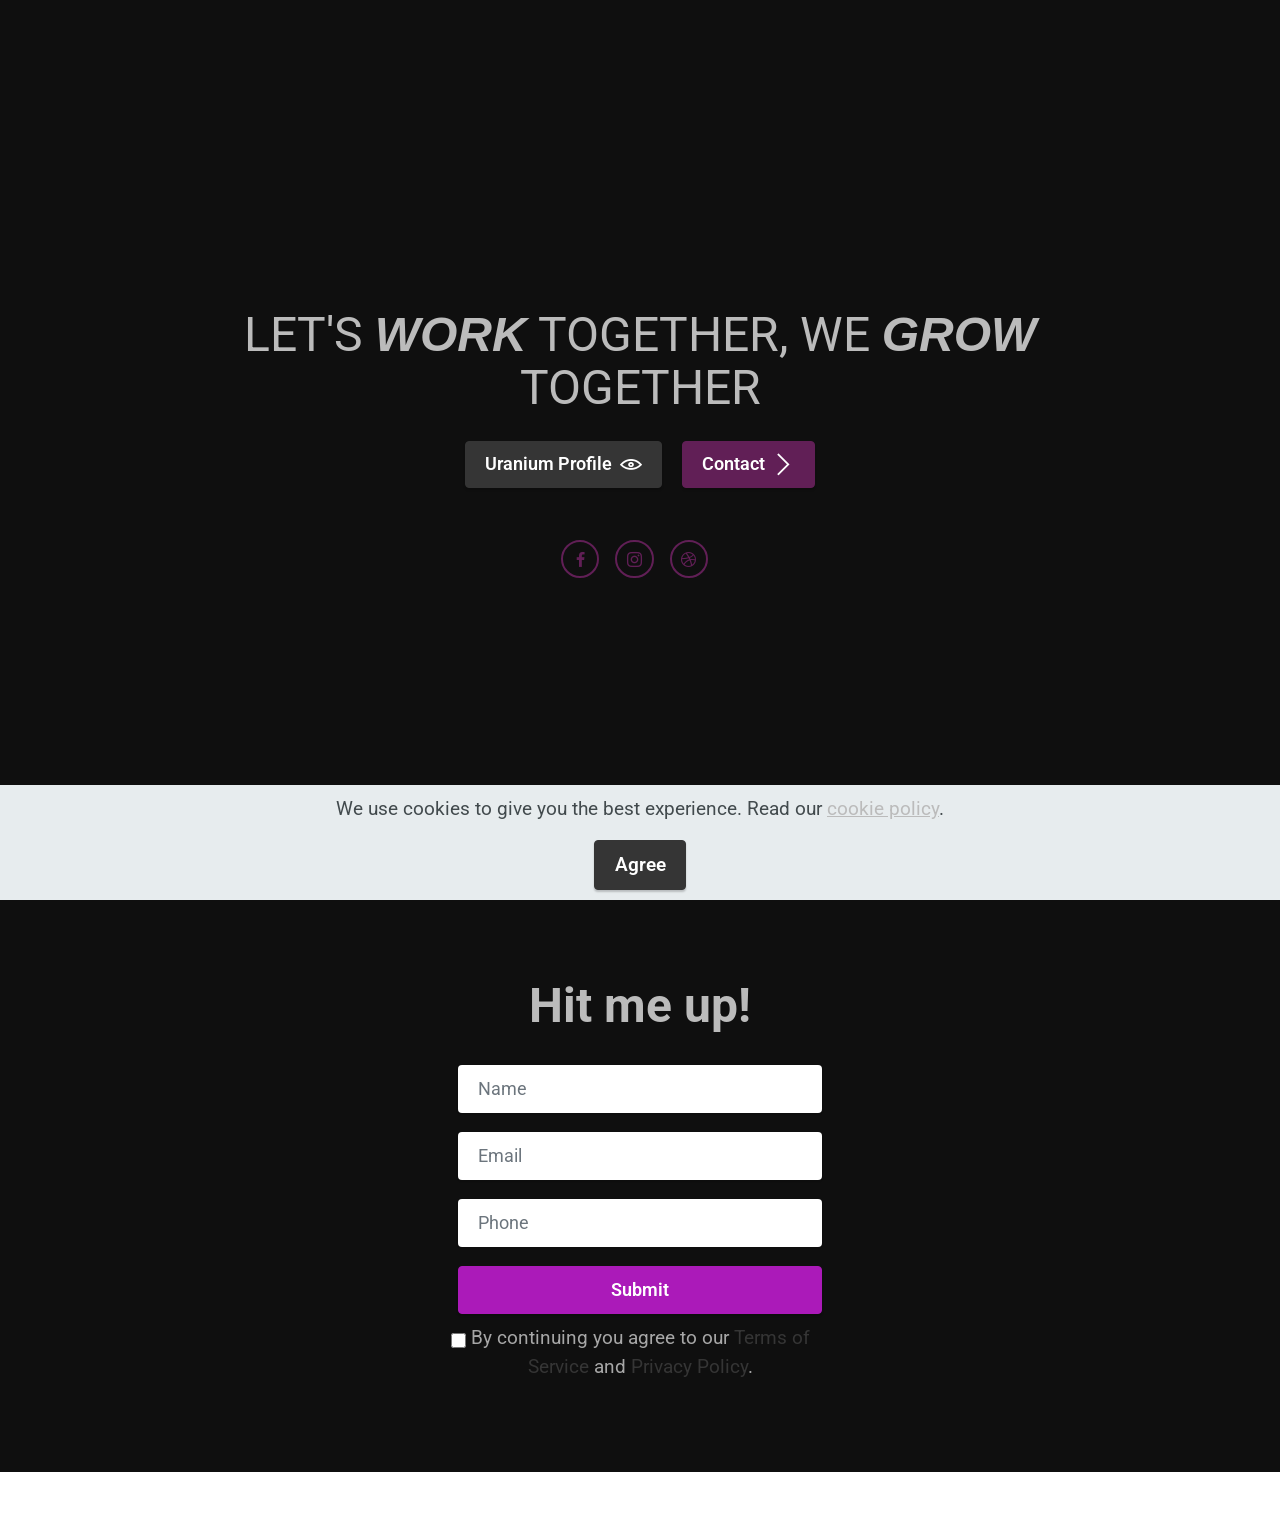
==== commit 004991e4: "create github pages" ====
--- a/index.html
+++ b/index.html
@@ -1,22 +1,26 @@
 <!DOCTYPE html>
 <html  >
 <head>
-  <!-- caizerhub -->
+  <!-- Site made with Mobirise Website Builder v5.3.10, https://mobirise.com -->
   <meta charset="UTF-8">
   <meta http-equiv="X-UA-Compatible" content="IE=edge">
   <meta name="generator" content="Mobirise v5.3.10, mobirise.com">
   <meta name="viewport" content="width=device-width, initial-scale=1, minimum-scale=1">
   <link rel="shortcut icon" href="assets/images/logo-cropped-1-1-78x90.png" type="image/x-icon">
-  <meta name="description" content="">
+  <meta name="description" content="Computer Servicing | Graphic Design | Branding | Wordpress Development">
   
   
-  <title>Home</title>
+  <title>Caizerhub</title>
+  <link rel="stylesheet" href="assets/web/assets/mobirise-icons2/mobirise2.css">
   <link rel="stylesheet" href="assets/tether/tether.min.css">
   <link rel="stylesheet" href="assets/bootstrap/css/bootstrap.min.css">
   <link rel="stylesheet" href="assets/bootstrap/css/bootstrap-grid.min.css">
   <link rel="stylesheet" href="assets/bootstrap/css/bootstrap-reboot.min.css">
   <link rel="stylesheet" href="assets/web/assets/gdpr-plugin/gdpr-styles.css">
   <link rel="stylesheet" href="assets/animatecss/animate.css">
+  <link rel="stylesheet" href="assets/formstyler/jquery.formstyler.css">
+  <link rel="stylesheet" href="assets/formstyler/jquery.formstyler.theme.css">
+  <link rel="stylesheet" href="assets/datepicker/jquery.datetimepicker.min.css">
   <link rel="stylesheet" href="assets/socicon/css/styles.css">
   <link rel="stylesheet" href="assets/theme/css/style.css">
   <link rel="preload" href="https://fonts.googleapis.com/css?family=Roboto:100,100i,300,300i,400,400i,500,500i,700,700i,900,900i&display=swap" as="style" onload="this.onload=null;this.rel='stylesheet'">
@@ -38,15 +42,13 @@
     <div class="align-center container">
         <div class="row justify-content-center">
             <div class="col-12 col-lg-10">
-                <h1 class="mbr-section-title mbr-fonts-style mb-3 display-1"><strong>CAIZERHUB</strong></h1>
                 
-                <p class="mbr-text mbr-fonts-style mb-3 display-7">
-                    Let's work together, we grow together.
-                </p>
-                <div class="mbr-section-btn mt-3"><a class="btn btn-success display-4" href="https://caizerhub.wpdevcloud.com">Enter Uranium Cells</a></div>
+                <h2 class="mbr-section-subtitle mbr-fonts-style mb-3 display-2">LET'S <strong><em>WORK</em></strong> TOGETHER, WE <strong><em>GROW</em></strong> TOGETHER</h2>
+                
+                <div class="mbr-section-btn mt-3"><a class="btn btn-warning display-4" href="https://caizerhub.wpdevcloud.com"><span class="mobi-mbri mobi-mbri-preview mbr-iconfont mbr-iconfont-btn"></span>Uranium Profile</a> <a class="btn btn-secondary display-4" href="index.html#form6-u"><span class="mobi-mbri mobi-mbri-arrow-next mbr-iconfont mbr-iconfont-btn"></span>Contact</a></div>
                 <div class="social-row display-7 mt-5">
                     <div class="soc-item">
-                        <a href="https://facebook.com/N.zer0" target="_blank">
+                        <a href="http://facebook.com/N.zer0" target="_blank">
                             <span class="mbr-iconfont socicon-facebook socicon" style="font-size: 15px;"></span>
                         </a>
                     </div>
@@ -68,32 +70,46 @@
     </div>
 </section>
 
-<section class="map1 cid-sFzm4Zr7oB" id="map1-s">
+<section class="form6 cid-sFK3TsRvzU" id="form6-u">
     
     
-    <div>
-        
-        <div class="google-map"><iframe frameborder="0" style="border:0" src="https://www.google.com/maps/embed/v1/place?key=AIzaSyDk89J4FSunMF33ruMVWJaJht_Ro0kvoXs&amp;q=Roxas Street, Bugallon Proper, Ramon, Isabela" allowfullscreen=""></iframe></div>
+    <div class="container">
+        <div class="mbr-section-head">
+            <h3 class="mbr-section-title mbr-fonts-style align-center mb-0 display-2"><strong>Hit me up!</strong></h3>
+            
+        </div>
+        <div class="row justify-content-center mt-4">
+            <div class="col-lg-8 mx-auto mbr-form" data-form-type="formoid">
+                <form action="https://mobirise.eu/" method="POST" class="mbr-form form-with-styler mx-auto" data-form-title="Form Name"><input type="hidden" name="email" data-form-email="true" value="2f09DLEGWscni/CwR+xpjcpkuZamhfm7GGc5j5Yce1DWIJALr47BRgRSt+BxPGKeuNrSvPAOqoQhGNbZ+FFOIbtBJBDu4sx77j6YNyPpHEJKULKSaFspUG+GXYFkeASU">
+                    <div class="row">
+                        <div hidden="hidden" data-form-alert="" class="alert alert-success col-12">Thanks for filling out the form!</div>
+                        <div hidden="hidden" data-form-alert-danger="" class="alert alert-danger col-12">Oops...! some
+                            problem!</div>
+                    </div>
+                    <div class="dragArea row">
+                        <div class="col-lg-12 col-md-12 col-sm-12 form-group" data-for="name">
+                            <input type="text" name="name" placeholder="Name" data-form-field="name" class="form-control" value="" id="name-form6-u">
+                        </div>
+                        <div class="col-lg-12 col-md-12 col-sm-12 form-group" data-for="email">
+                            <input type="email" name="email" placeholder="Email" data-form-field="email" class="form-control" value="" id="email-form6-u">
+                        </div>
+                        <div data-for="phone" class="col-lg-12 col-md-12 col-sm-12 form-group">
+                            <input type="tel" name="phone" placeholder="Phone" data-form-field="phone" class="form-control" value="" id="phone-form6-u">
+                        </div>
+                        <div class="col-auto mbr-section-btn align-center"><button type="submit" class="btn btn-success display-4">Submit</button></div>
+                    </div>
+                <span class="gdpr-block">
+<label>
+<span class="textGDPR display-7" style="color: #a7a7a7"><input type="checkbox" name="gdpr" id="gdpr-form6-u" required="">By continuing you agree to our <a style="color: #353535; text-decoration: none;" href="terms.html">Terms of Service</a> and <a style="color: #353535; text-decoration: none;" href="policy.html">Privacy Policy</a>.</span>
+</label>
+</span></form>
+            </div>
+        </div>
     </div>
-</section>
-  
-<section style="background-color: #0f0f0f; font-family: -apple-system, BlinkMacSystemFont, 'Segoe UI', 'Roboto', 'Helvetica Neue', Arial, sans-serif; color:#aaa; font-size:12px; padding: 0; align-items: center; display: flex;">
-  <a href="https://mobirise.site/h" style="flex: 1 1; height: 3rem; padding-left: 1rem;"></a>
-  <p style="flex: 0 0 auto; margin:0; padding-right:1rem;"><a href="https://mobirise.site/t" style="color:#0f0f0f;">Created</a> using Github & MR</p>
-</section>
-  
-  <script src="assets/web/assets/jquery/jquery.min.js"></script>  
-  <script src="assets/popper/popper.min.js"></script>  
-  <script src="assets/tether/tether.min.js"></script>  
-  <script src="assets/bootstrap/js/bootstrap.min.js"></script>  
-  <script src="assets/web/assets/cookies-alert-plugin/cookies-alert-core.js"></script>  
-  <script src="assets/web/assets/cookies-alert-plugin/cookies-alert-script.js"></script>  
-  <script src="assets/smoothscroll/smooth-scroll.js"></script>  
-  <script src="assets/viewportchecker/jquery.viewportchecker.js"></script>  
-  <script src="assets/theme/js/script.js"></script>  
+</section><section style="background-color: #fff; font-family: -apple-system, BlinkMacSystemFont, 'Segoe UI', 'Roboto', 'Helvetica Neue', Arial, sans-serif; color:#aaa; font-size:12px; padding: 0; align-items: center; display: flex;"><a href="https://mobirise.site/k" style="flex: 1 1; height: 3rem; padding-left: 1rem;"></a><p style="flex: 0 0 auto; margin:0; padding-right:1rem;">Made with Mobirise - <a href="https://mobirise.site/l" style="color:#aaa;">Visit site</a></p></section><script src="assets/web/assets/jquery/jquery.min.js"></script>  <script src="assets/popper/popper.min.js"></script>  <script src="assets/tether/tether.min.js"></script>  <script src="assets/bootstrap/js/bootstrap.min.js"></script>  <script src="assets/web/assets/cookies-alert-plugin/cookies-alert-core.js"></script>  <script src="assets/web/assets/cookies-alert-plugin/cookies-alert-script.js"></script>  <script src="assets/smoothscroll/smooth-scroll.js"></script>  <script src="assets/viewportchecker/jquery.viewportchecker.js"></script>  <script src="assets/formstyler/jquery.formstyler.js"></script>  <script src="assets/formstyler/jquery.formstyler.min.js"></script>  <script src="assets/datepicker/jquery.datetimepicker.full.js"></script>  <script src="assets/theme/js/script.js"></script>  <script src="assets/formoid/formoid.min.js"></script>  
   
   
 <input name="cookieData" type="hidden" data-cookie-customDialogSelector='null' data-cookie-colorText='#424a4d' data-cookie-colorBg='rgba(234, 239, 241, 0.99)' data-cookie-textButton='Agree' data-cookie-colorButton='' data-cookie-colorLink='#bbbbbb' data-cookie-underlineLink='true' data-cookie-text="We use cookies to give you the best experience. Read our <a href='privacy.html'>cookie policy</a>.">
     <input name="animation" type="hidden">
   </body>
-</html>
+</html>
--- a/assets/web/assets/mobirise-icons2/mobirise2.css
+++ b/assets/web/assets/mobirise-icons2/mobirise2.css
@@ -0,0 +1,498 @@
+@font-face {
+  font-family: 'Moririse2';
+  font-display: swap;
+  src:  url('mobirise2.eot?f2bix4');
+  src:  url('mobirise2.eot?f2bix4#iefix') format('embedded-opentype'),
+    url('mobirise2.ttf?f2bix4') format('truetype'),
+    url('mobirise2.woff?f2bix4') format('woff'),
+    url('mobirise2.svg?f2bix4#mobirise2') format('svg');
+  font-weight: normal;
+  font-style: normal;
+}
+
+[class^="mobi-"], [class*=" mobi-"] {
+  /* use !important to prevent issues with browser extensions that change fonts */
+  font-family: 'Moririse2' !important;
+  speak: none;
+  font-style: normal;
+  font-weight: normal;
+  font-variant: normal;
+  text-transform: none;
+  line-height: 1;
+
+  /* Better Font Rendering =========== */
+  -webkit-font-smoothing: antialiased;
+  -moz-osx-font-smoothing: grayscale;
+}
+
+.mobi-mbri-add-submenu:before {
+  content: "\e900";
+}
+.mobi-mbri-alert:before {
+  content: "\e901";
+}
+.mobi-mbri-align-center:before {
+  content: "\e902";
+}
+.mobi-mbri-align-justify:before {
+  content: "\e903";
+}
+.mobi-mbri-align-left:before {
+  content: "\e904";
+}
+.mobi-mbri-align-right:before {
+  content: "\e905";
+}
+.mobi-mbri-android:before {
+  content: "\e906";
+}
+.mobi-mbri-apple:before {
+  content: "\e907";
+}
+.mobi-mbri-arrow-down:before {
+  content: "\e908";
+}
+.mobi-mbri-arrow-next:before {
+  content: "\e909";
+}
+.mobi-mbri-arrow-prev:before {
+  content: "\e90a";
+}
+.mobi-mbri-arrow-up:before {
+  content: "\e90b";
+}
+.mobi-mbri-bold:before {
+  content: "\e90c";
+}
+.mobi-mbri-bookmark:before {
+  content: "\e90d";
+}
+.mobi-mbri-bootstrap:before {
+  content: "\e90e";
+}
+.mobi-mbri-briefcase:before {
+  content: "\e90f";
+}
+.mobi-mbri-browse:before {
+  content: "\e910";
+}
+.mobi-mbri-bulleted-list:before {
+  content: "\e911";
+}
+.mobi-mbri-calendar:before {
+  content: "\e912";
+}
+.mobi-mbri-camera:before {
+  content: "\e913";
+}
+.mobi-mbri-cart-add:before {
+  content: "\e914";
+}
+.mobi-mbri-cart-full:before {
+  content: "\e915";
+}
+.mobi-mbri-cash:before {
+  content: "\e916";
+}
+.mobi-mbri-change-style:before {
+  content: "\e917";
+}
+.mobi-mbri-chat:before {
+  content: "\e918";
+}
+.mobi-mbri-clock:before {
+  content: "\e919";
+}
+.mobi-mbri-close:before {
+  content: "\e91a";
+}
+.mobi-mbri-cloud:before {
+  content: "\e91b";
+}
+.mobi-mbri-code:before {
+  content: "\e91c";
+}
+.mobi-mbri-contact-form:before {
+  content: "\e91d";
+}
+.mobi-mbri-credit-card:before {
+  content: "\e91e";
+}
+.mobi-mbri-cursor-click:before {
+  content: "\e91f";
+}
+.mobi-mbri-cust-feedback:before {
+  content: "\e920";
+}
+.mobi-mbri-database:before {
+  content: "\e921";
+}
+.mobi-mbri-delivery:before {
+  content: "\e922";
+}
+.mobi-mbri-desktop:before {
+  content: "\e923";
+}
+.mobi-mbri-devices:before {
+  content: "\e924";
+}
+.mobi-mbri-down:before {
+  content: "\e925";
+}
+.mobi-mbri-download-2:before {
+  content: "\e926";
+}
+.mobi-mbri-download:before {
+  content: "\e927";
+}
+.mobi-mbri-drag-n-drop-2:before {
+  content: "\e928";
+}
+.mobi-mbri-drag-n-drop:before {
+  content: "\e929";
+}
+.mobi-mbri-edit-2:before {
+  content: "\e92a";
+}
+.mobi-mbri-edit:before {
+  content: "\e92b";
+}
+.mobi-mbri-error:before {
+  content: "\e92c";
+}
+.mobi-mbri-extension:before {
+  content: "\e92d";
+}
+.mobi-mbri-features:before {
+  content: "\e92e";
+}
+.mobi-mbri-file:before {
+  content: "\e92f";
+}
+.mobi-mbri-flag:before {
+  content: "\e930";
+}
+.mobi-mbri-folder:before {
+  content: "\e931";
+}
+.mobi-mbri-gift:before {
+  content: "\e932";
+}
+.mobi-mbri-github:before {
+  content: "\e933";
+}
+.mobi-mbri-globe-2:before {
+  content: "\e934";
+}
+.mobi-mbri-globe:before {
+  content: "\e935";
+}
+.mobi-mbri-growing-chart:before {
+  content: "\e936";
+}
+.mobi-mbri-hearth:before {
+  content: "\e937";
+}
+.mobi-mbri-help:before {
+  content: "\e938";
+}
+.mobi-mbri-home:before {
+  content: "\e939";
+}
+.mobi-mbri-hot-cup:before {
+  content: "\e93a";
+}
+.mobi-mbri-idea:before {
+  content: "\e93b";
+}
+.mobi-mbri-image-gallery:before {
+  content: "\e93c";
+}
+.mobi-mbri-image-slider:before {
+  content: "\e93d";
+}
+.mobi-mbri-info:before {
+  content: "\e93e";
+}
+.mobi-mbri-italic:before {
+  content: "\e93f";
+}
+.mobi-mbri-key:before {
+  content: "\e940";
+}
+.mobi-mbri-laptop:before {
+  content: "\e941";
+}
+.mobi-mbri-layers:before {
+  content: "\e942";
+}
+.mobi-mbri-left-right:before {
+  content: "\e943";
+}
+.mobi-mbri-left:before {
+  content: "\e944";
+}
+.mobi-mbri-letter:before {
+  content: "\e945";
+}
+.mobi-mbri-like:before {
+  content: "\e946";
+}
+.mobi-mbri-link:before {
+  content: "\e947";
+}
+.mobi-mbri-lock:before {
+  content: "\e948";
+}
+.mobi-mbri-login:before {
+  content: "\e949";
+}
+.mobi-mbri-logout:before {
+  content: "\e94a";
+}
+.mobi-mbri-magic-stick:before {
+  content: "\e94b";
+}
+.mobi-mbri-map-pin:before {
+  content: "\e94c";
+}
+.mobi-mbri-menu:before {
+  content: "\e94d";
+}
+.mobi-mbri-mobile-2:before {
+  content: "\e94e";
+}
+.mobi-mbri-mobile-horizontal:before {
+  content: "\e94f";
+}
+.mobi-mbri-mobile:before {
+  content: "\e950";
+}
+.mobi-mbri-mobirise:before {
+  content: "\e951";
+}
+.mobi-mbri-more-horizontal:before {
+  content: "\e952";
+}
+.mobi-mbri-more-vertical:before {
+  content: "\e953";
+}
+.mobi-mbri-music:before {
+  content: "\e954";
+}
+.mobi-mbri-new-file:before {
+  content: "\e955";
+}
+.mobi-mbri-numbered-list:before {
+  content: "\e956";
+}
+.mobi-mbri-opened-folder:before {
+  content: "\e957";
+}
+.mobi-mbri-pages:before {
+  content: "\e958";
+}
+.mobi-mbri-paper-plane:before {
+  content: "\e959";
+}
+.mobi-mbri-paperclip:before {
+  content: "\e95a";
+}
+.mobi-mbri-phone:before {
+  content: "\e95b";
+}
+.mobi-mbri-photo:before {
+  content: "\e95c";
+}
+.mobi-mbri-photos:before {
+  content: "\e95d";
+}
+.mobi-mbri-pin:before {
+  content: "\e95e";
+}
+.mobi-mbri-play:before {
+  content: "\e95f";
+}
+.mobi-mbri-plus:before {
+  content: "\e960";
+}
+.mobi-mbri-preview:before {
+  content: "\e961";
+}
+.mobi-mbri-print:before {
+  content: "\e962";
+}
+.mobi-mbri-protect:before {
+  content: "\e963";
+}
+.mobi-mbri-question:before {
+  content: "\e964";
+}
+.mobi-mbri-quote-left:before {
+  content: "\e965";
+}
+.mobi-mbri-quote-right:before {
+  content: "\e966";
+}
+.mobi-mbri-redo:before {
+  content: "\e967";
+}
+.mobi-mbri-refresh:before {
+  content: "\e968";
+}
+.mobi-mbri-responsive-2:before {
+  content: "\e969";
+}
+.mobi-mbri-responsive:before {
+  content: "\e96a";
+}
+.mobi-mbri-right:before {
+  content: "\e96b";
+}
+.mobi-mbri-rocket:before {
+  content: "\e96c";
+}
+.mobi-mbri-sad-face:before {
+  content: "\e96d";
+}
+.mobi-mbri-sale:before {
+  content: "\e96e";
+}
+.mobi-mbri-save:before {
+  content: "\e96f";
+}
+.mobi-mbri-search:before {
+  content: "\e970";
+}
+.mobi-mbri-setting-2:before {
+  content: "\e971";
+}
+.mobi-mbri-setting-3:before {
+  content: "\e972";
+}
+.mobi-mbri-setting:before {
+  content: "\e973";
+}
+.mobi-mbri-share:before {
+  content: "\e974";
+}
+.mobi-mbri-shopping-bag:before {
+  content: "\e975";
+}
+.mobi-mbri-shopping-basket:before {
+  content: "\e976";
+}
+.mobi-mbri-shopping-cart:before {
+  content: "\e977";
+}
+.mobi-mbri-sites:before {
+  content: "\e978";
+}
+.mobi-mbri-smile-face:before {
+  content: "\e979";
+}
+.mobi-mbri-speed:before {
+  content: "\e97a";
+}
+.mobi-mbri-star:before {
+  content: "\e97b";
+}
+.mobi-mbri-success:before {
+  content: "\e97c";
+}
+.mobi-mbri-sun:before {
+  content: "\e97d";
+}
+.mobi-mbri-sun2:before {
+  content: "\e97e";
+}
+.mobi-mbri-tablet-vertical:before {
+  content: "\e97f";
+}
+.mobi-mbri-tablet:before {
+  content: "\e980";
+}
+.mobi-mbri-target:before {
+  content: "\e981";
+}
+.mobi-mbri-timer:before {
+  content: "\e982";
+}
+.mobi-mbri-to-ftp:before {
+  content: "\e983";
+}
+.mobi-mbri-to-local-drive:before {
+  content: "\e984";
+}
+.mobi-mbri-touch-swipe:before {
+  content: "\e985";
+}
+.mobi-mbri-touch:before {
+  content: "\e986";
+}
+.mobi-mbri-trash:before {
+  content: "\e987";
+}
+.mobi-mbri-underline:before {
+  content: "\e988";
+}
+.mobi-mbri-undo:before {
+  content: "\e989";
+}
+.mobi-mbri-unlink:before {
+  content: "\e98a";
+}
+.mobi-mbri-unlock:before {
+  content: "\e98b";
+}
+.mobi-mbri-up-down:before {
+  content: "\e98c";
+}
+.mobi-mbri-up:before {
+  content: "\e98d";
+}
+.mobi-mbri-update:before {
+  content: "\e98e";
+}
+.mobi-mbri-upload-2:before {
+  content: "\e98f";
+}
+.mobi-mbri-upload:before {
+  content: "\e990";
+}
+.mobi-mbri-user-2:before {
+  content: "\e991";
+}
+.mobi-mbri-user:before {
+  content: "\e992";
+}
+.mobi-mbri-users:before {
+  content: "\e993";
+}
+.mobi-mbri-video-play:before {
+  content: "\e994";
+}
+.mobi-mbri-video:before {
+  content: "\e995";
+}
+.mobi-mbri-watch:before {
+  content: "\e996";
+}
+.mobi-mbri-website-theme-2:before {
+  content: "\e997";
+}
+.mobi-mbri-website-theme:before {
+  content: "\e998";
+}
+.mobi-mbri-wifi:before {
+  content: "\e999";
+}
+.mobi-mbri-windows:before {
+  content: "\e99a";
+}
+.mobi-mbri-zoom-in:before {
+  content: "\e99b";
+}
+.mobi-mbri-zoom-out:before {
+  content: "\e99c";
+}
--- a/assets/mobirise/css/mbr-additional.css
+++ b/assets/mobirise/css/mbr-additional.css
@@ -102,13 +102,13 @@
   background-color: #ab1ab9 !important;
 }
 .bg-info {
-  background-color: #47b5ed !important;
+  background-color: #e13939 !important;
 }
 .bg-warning {
-  background-color: #ffe161 !important;
+  background-color: #353535 !important;
 }
 .bg-danger {
-  background-color: #ff9966 !important;
+  background-color: #808080 !important;
 }
 .btn-primary,
 .btn-primary:active {
@@ -156,8 +156,8 @@
 }
 .btn-info,
 .btn-info:active {
-  background-color: #47b5ed !important;
-  border-color: #47b5ed !important;
+  background-color: #e13939 !important;
+  border-color: #e13939 !important;
   color: #ffffff !important;
   box-shadow: 0 2px 2px 0 rgba(0, 0, 0, 0.2);
 }
@@ -166,15 +166,15 @@
 .btn-info.focus,
 .btn-info.active {
   color: #ffffff !important;
-  background-color: #148cca !important;
-  border-color: #148cca !important;
+  background-color: #aa1a1a !important;
+  border-color: #aa1a1a !important;
   box-shadow: 0 2px 5px 0 rgba(0, 0, 0, 0.2);
 }
 .btn-info.disabled,
 .btn-info:disabled {
   color: #ffffff !important;
-  background-color: #148cca !important;
-  border-color: #148cca !important;
+  background-color: #aa1a1a !important;
+  border-color: #aa1a1a !important;
 }
 .btn-success,
 .btn-success:active {
@@ -200,30 +200,30 @@
 }
 .btn-warning,
 .btn-warning:active {
-  background-color: #ffe161 !important;
-  border-color: #ffe161 !important;
-  color: #614f00 !important;
+  background-color: #353535 !important;
+  border-color: #353535 !important;
+  color: #ffffff !important;
   box-shadow: 0 2px 2px 0 rgba(0, 0, 0, 0.2);
 }
 .btn-warning:hover,
 .btn-warning:focus,
 .btn-warning.focus,
 .btn-warning.active {
-  color: #0a0800 !important;
-  background-color: #ffd10a !important;
-  border-color: #ffd10a !important;
+  color: #ffffff !important;
+  background-color: #0a0a0a !important;
+  border-color: #0a0a0a !important;
   box-shadow: 0 2px 5px 0 rgba(0, 0, 0, 0.2);
 }
 .btn-warning.disabled,
 .btn-warning:disabled {
-  color: #614f00 !important;
-  background-color: #ffd10a !important;
-  border-color: #ffd10a !important;
+  color: #ffffff !important;
+  background-color: #0a0a0a !important;
+  border-color: #0a0a0a !important;
 }
 .btn-danger,
 .btn-danger:active {
-  background-color: #ff9966 !important;
-  border-color: #ff9966 !important;
+  background-color: #808080 !important;
+  border-color: #808080 !important;
   color: #ffffff !important;
   box-shadow: 0 2px 2px 0 rgba(0, 0, 0, 0.2);
 }
@@ -232,15 +232,15 @@
 .btn-danger.focus,
 .btn-danger.active {
   color: #ffffff !important;
-  background-color: #ff5f0f !important;
-  border-color: #ff5f0f !important;
+  background-color: #555555 !important;
+  border-color: #555555 !important;
   box-shadow: 0 2px 5px 0 rgba(0, 0, 0, 0.2);
 }
 .btn-danger.disabled,
 .btn-danger:disabled {
   color: #ffffff !important;
-  background-color: #ff5f0f !important;
-  border-color: #ff5f0f !important;
+  background-color: #555555 !important;
+  border-color: #555555 !important;
 }
 .btn-white,
 .btn-white:active {
@@ -332,13 +332,13 @@
 .btn-info-outline:active {
   background-color: transparent !important;
   border-color: transparent;
-  color: #47b5ed;
+  color: #e13939;
 }
 .btn-info-outline:hover,
 .btn-info-outline:focus,
 .btn-info-outline.focus,
 .btn-info-outline.active {
-  color: #148cca !important;
+  color: #aa1a1a !important;
   background-color: transparent!important;
   border-color: transparent!important;
   box-shadow: none!important;
@@ -346,8 +346,8 @@
 .btn-info-outline.disabled,
 .btn-info-outline:disabled {
   color: #ffffff !important;
-  background-color: #47b5ed !important;
-  border-color: #47b5ed !important;
+  background-color: #e13939 !important;
+  border-color: #e13939 !important;
 }
 .btn-success-outline,
 .btn-success-outline:active {
@@ -374,34 +374,34 @@
 .btn-warning-outline:active {
   background-color: transparent !important;
   border-color: transparent;
-  color: #ffe161;
+  color: #353535;
 }
 .btn-warning-outline:hover,
 .btn-warning-outline:focus,
 .btn-warning-outline.focus,
 .btn-warning-outline.active {
-  color: #ffd10a !important;
+  color: #0a0a0a !important;
   background-color: transparent!important;
   border-color: transparent!important;
   box-shadow: none!important;
 }
 .btn-warning-outline.disabled,
 .btn-warning-outline:disabled {
-  color: #614f00 !important;
-  background-color: #ffe161 !important;
-  border-color: #ffe161 !important;
+  color: #ffffff !important;
+  background-color: #353535 !important;
+  border-color: #353535 !important;
 }
 .btn-danger-outline,
 .btn-danger-outline:active {
   background-color: transparent !important;
   border-color: transparent;
-  color: #ff9966;
+  color: #808080;
 }
 .btn-danger-outline:hover,
 .btn-danger-outline:focus,
 .btn-danger-outline.focus,
 .btn-danger-outline.active {
-  color: #ff5f0f !important;
+  color: #555555 !important;
   background-color: transparent!important;
   border-color: transparent!important;
   box-shadow: none!important;
@@ -409,8 +409,8 @@
 .btn-danger-outline.disabled,
 .btn-danger-outline:disabled {
   color: #ffffff !important;
-  background-color: #ff9966 !important;
-  border-color: #ff9966 !important;
+  background-color: #808080 !important;
+  border-color: #808080 !important;
 }
 .btn-black-outline,
 .btn-black-outline:active {
@@ -464,13 +464,13 @@
   color: #ab1ab9 !important;
 }
 .text-info {
-  color: #47b5ed !important;
+  color: #e13939 !important;
 }
 .text-warning {
-  color: #ffe161 !important;
+  color: #353535 !important;
 }
 .text-danger {
-  color: #ff9966 !important;
+  color: #808080 !important;
 }
 .text-white {
   color: #fafafa !important;
@@ -496,17 +496,17 @@
 a.text-info:hover,
 a.text-info:focus,
 a.text-info.active {
-  color: #1283bc !important;
+  color: #9c1818 !important;
 }
 a.text-warning:hover,
 a.text-warning:focus,
 a.text-warning.active {
-  color: #facb00 !important;
+  color: #020202 !important;
 }
 a.text-danger:hover,
 a.text-danger:focus,
 a.text-danger.active {
-  color: #ff5500 !important;
+  color: #4d4d4d !important;
 }
 a.text-white:hover,
 a.text-white:focus,
@@ -541,13 +541,13 @@
   background-color: #70c770;
 }
 .alert-info {
-  background-color: #47b5ed;
+  background-color: #e13939;
 }
 .alert-warning {
-  background-color: #ffe161;
+  background-color: #353535;
 }
 .alert-danger {
-  background-color: #ff9966;
+  background-color: #808080;
 }
 .mbr-gallery-filter li.active .btn {
   background-color: #353535;
@@ -571,15 +571,15 @@
 }
 .mbr-plan-header.bg-info .mbr-plan-subtitle,
 .mbr-plan-header.bg-info .mbr-plan-price-desc {
-  color: #ffffff;
+  color: #fceaea;
 }
 .mbr-plan-header.bg-warning .mbr-plan-subtitle,
 .mbr-plan-header.bg-warning .mbr-plan-price-desc {
-  color: #ffffff;
+  color: #a8a8a8;
 }
 .mbr-plan-header.bg-danger .mbr-plan-subtitle,
 .mbr-plan-header.bg-danger .mbr-plan-price-desc {
-  color: #ffffff;
+  color: #c0c0c0;
 }
 /* Scroll to top button*/
 .scrollToTop_wraper {
@@ -695,52 +695,46 @@
   font-size: 32px;
   border-radius: 50%;
   padding: 0.6rem;
-  border: 2px solid #ab1ab9;
+  border: 2px solid #611f56;
   transition: all 0.3s;
-  color: #ab1ab9;
+  color: #611f56;
 }
 .cid-sFz5VfINTt .social-row .soc-item .mbr-iconfont:hover {
-  background-color: #ab1ab9;
+  background-color: #611f56;
   color: #ffffff;
 }
 .cid-sFz5VfINTt .mbr-text,
 .cid-sFz5VfINTt .mbr-section-btn,
 .cid-sFz5VfINTt .social-row {
-  color: #fafafa;
+  color: #bbbbbb;
 }
 .cid-sFz5VfINTt .mbr-section-title {
   color: #bbbbbb;
 }
-.cid-sFzm4Zr7oB {
-  padding-top: 1rem;
+.cid-sFz5VfINTt .mbr-section-subtitle {
+  color: #bbbbbb;
+}
+.cid-sFK3TsRvzU {
+  padding-top: 5rem;
   padding-bottom: 5rem;
-  background: #0f0f0f;
-}
-.cid-sFzm4Zr7oB .google-map {
-  height: 30rem;
-  position: relative;
-}
-.cid-sFzm4Zr7oB .google-map iframe {
-  height: 100%;
+  background-color: #0f0f0f;
+}
+.cid-sFK3TsRvzU .mbr-overlay {
+  background-color: #ffffff;
+  opacity: 0.4;
+}
+@media (min-width: 992px) {
+  .cid-sFK3TsRvzU form {
+    width: 50%;
+  }
+}
+.cid-sFK3TsRvzU form .mbr-section-btn {
+  text-align: center;
   width: 100%;
 }
-.cid-sFzm4Zr7oB .google-map [data-state-details] {
-  color: #6b6763;
-  height: 1.5em;
-  margin-top: -0.75em;
-  padding-left: 1.25rem;
-  padding-right: 1.25rem;
-  position: absolute;
-  text-align: center;
-  top: 50%;
+.cid-sFK3TsRvzU form .mbr-section-btn .btn {
   width: 100%;
 }
-.cid-sFzm4Zr7oB .google-map[data-state] {
-  background: #e9e5dc;
-}
-.cid-sFzm4Zr7oB .google-map[data-state="loading"] [data-state-details] {
-  display: none;
-}
-.cid-sFzm4Zr7oB .mbr-section-title {
+.cid-sFK3TsRvzU .mbr-section-title {
   color: #bbbbbb;
 }
--- a/assets/mobirise/css/mbr-additional.css
+++ b/assets/mobirise/css/mbr-additional.css
@@ -102,13 +102,13 @@
   background-color: #ab1ab9 !important;
 }
 .bg-info {
-  background-color: #47b5ed !important;
+  background-color: #e13939 !important;
 }
 .bg-warning {
-  background-color: #ffe161 !important;
+  background-color: #353535 !important;
 }
 .bg-danger {
-  background-color: #ff9966 !important;
+  background-color: #808080 !important;
 }
 .btn-primary,
 .btn-primary:active {
@@ -156,8 +156,8 @@
 }
 .btn-info,
 .btn-info:active {
-  background-color: #47b5ed !important;
-  border-color: #47b5ed !important;
+  background-color: #e13939 !important;
+  border-color: #e13939 !important;
   color: #ffffff !important;
   box-shadow: 0 2px 2px 0 rgba(0, 0, 0, 0.2);
 }
@@ -166,15 +166,15 @@
 .btn-info.focus,
 .btn-info.active {
   color: #ffffff !important;
-  background-color: #148cca !important;
-  border-color: #148cca !important;
+  background-color: #aa1a1a !important;
+  border-color: #aa1a1a !important;
   box-shadow: 0 2px 5px 0 rgba(0, 0, 0, 0.2);
 }
 .btn-info.disabled,
 .btn-info:disabled {
   color: #ffffff !important;
-  background-color: #148cca !important;
-  border-color: #148cca !important;
+  background-color: #aa1a1a !important;
+  border-color: #aa1a1a !important;
 }
 .btn-success,
 .btn-success:active {
@@ -200,30 +200,30 @@
 }
 .btn-warning,
 .btn-warning:active {
-  background-color: #ffe161 !important;
-  border-color: #ffe161 !important;
-  color: #614f00 !important;
+  background-color: #353535 !important;
+  border-color: #353535 !important;
+  color: #ffffff !important;
   box-shadow: 0 2px 2px 0 rgba(0, 0, 0, 0.2);
 }
 .btn-warning:hover,
 .btn-warning:focus,
 .btn-warning.focus,
 .btn-warning.active {
-  color: #0a0800 !important;
-  background-color: #ffd10a !important;
-  border-color: #ffd10a !important;
+  color: #ffffff !important;
+  background-color: #0a0a0a !important;
+  border-color: #0a0a0a !important;
   box-shadow: 0 2px 5px 0 rgba(0, 0, 0, 0.2);
 }
 .btn-warning.disabled,
 .btn-warning:disabled {
-  color: #614f00 !important;
-  background-color: #ffd10a !important;
-  border-color: #ffd10a !important;
+  color: #ffffff !important;
+  background-color: #0a0a0a !important;
+  border-color: #0a0a0a !important;
 }
 .btn-danger,
 .btn-danger:active {
-  background-color: #ff9966 !important;
-  border-color: #ff9966 !important;
+  background-color: #808080 !important;
+  border-color: #808080 !important;
   color: #ffffff !important;
   box-shadow: 0 2px 2px 0 rgba(0, 0, 0, 0.2);
 }
@@ -232,15 +232,15 @@
 .btn-danger.focus,
 .btn-danger.active {
   color: #ffffff !important;
-  background-color: #ff5f0f !important;
-  border-color: #ff5f0f !important;
+  background-color: #555555 !important;
+  border-color: #555555 !important;
   box-shadow: 0 2px 5px 0 rgba(0, 0, 0, 0.2);
 }
 .btn-danger.disabled,
 .btn-danger:disabled {
   color: #ffffff !important;
-  background-color: #ff5f0f !important;
-  border-color: #ff5f0f !important;
+  background-color: #555555 !important;
+  border-color: #555555 !important;
 }
 .btn-white,
 .btn-white:active {
@@ -332,13 +332,13 @@
 .btn-info-outline:active {
   background-color: transparent !important;
   border-color: transparent;
-  color: #47b5ed;
+  color: #e13939;
 }
 .btn-info-outline:hover,
 .btn-info-outline:focus,
 .btn-info-outline.focus,
 .btn-info-outline.active {
-  color: #148cca !important;
+  color: #aa1a1a !important;
   background-color: transparent!important;
   border-color: transparent!important;
   box-shadow: none!important;
@@ -346,8 +346,8 @@
 .btn-info-outline.disabled,
 .btn-info-outline:disabled {
   color: #ffffff !important;
-  background-color: #47b5ed !important;
-  border-color: #47b5ed !important;
+  background-color: #e13939 !important;
+  border-color: #e13939 !important;
 }
 .btn-success-outline,
 .btn-success-outline:active {
@@ -374,34 +374,34 @@
 .btn-warning-outline:active {
   background-color: transparent !important;
   border-color: transparent;
-  color: #ffe161;
+  color: #353535;
 }
 .btn-warning-outline:hover,
 .btn-warning-outline:focus,
 .btn-warning-outline.focus,
 .btn-warning-outline.active {
-  color: #ffd10a !important;
+  color: #0a0a0a !important;
   background-color: transparent!important;
   border-color: transparent!important;
   box-shadow: none!important;
 }
 .btn-warning-outline.disabled,
 .btn-warning-outline:disabled {
-  color: #614f00 !important;
-  background-color: #ffe161 !important;
-  border-color: #ffe161 !important;
+  color: #ffffff !important;
+  background-color: #353535 !important;
+  border-color: #353535 !important;
 }
 .btn-danger-outline,
 .btn-danger-outline:active {
   background-color: transparent !important;
   border-color: transparent;
-  color: #ff9966;
+  color: #808080;
 }
 .btn-danger-outline:hover,
 .btn-danger-outline:focus,
 .btn-danger-outline.focus,
 .btn-danger-outline.active {
-  color: #ff5f0f !important;
+  color: #555555 !important;
   background-color: transparent!important;
   border-color: transparent!important;
   box-shadow: none!important;
@@ -409,8 +409,8 @@
 .btn-danger-outline.disabled,
 .btn-danger-outline:disabled {
   color: #ffffff !important;
-  background-color: #ff9966 !important;
-  border-color: #ff9966 !important;
+  background-color: #808080 !important;
+  border-color: #808080 !important;
 }
 .btn-black-outline,
 .btn-black-outline:active {
@@ -464,13 +464,13 @@
   color: #ab1ab9 !important;
 }
 .text-info {
-  color: #47b5ed !important;
+  color: #e13939 !important;
 }
 .text-warning {
-  color: #ffe161 !important;
+  color: #353535 !important;
 }
 .text-danger {
-  color: #ff9966 !important;
+  color: #808080 !important;
 }
 .text-white {
   color: #fafafa !important;
@@ -496,17 +496,17 @@
 a.text-info:hover,
 a.text-info:focus,
 a.text-info.active {
-  color: #1283bc !important;
+  color: #9c1818 !important;
 }
 a.text-warning:hover,
 a.text-warning:focus,
 a.text-warning.active {
-  color: #facb00 !important;
+  color: #020202 !important;
 }
 a.text-danger:hover,
 a.text-danger:focus,
 a.text-danger.active {
-  color: #ff5500 !important;
+  color: #4d4d4d !important;
 }
 a.text-white:hover,
 a.text-white:focus,
@@ -541,13 +541,13 @@
   background-color: #70c770;
 }
 .alert-info {
-  background-color: #47b5ed;
+  background-color: #e13939;
 }
 .alert-warning {
-  background-color: #ffe161;
+  background-color: #353535;
 }
 .alert-danger {
-  background-color: #ff9966;
+  background-color: #808080;
 }
 .mbr-gallery-filter li.active .btn {
   background-color: #353535;
@@ -571,15 +571,15 @@
 }
 .mbr-plan-header.bg-info .mbr-plan-subtitle,
 .mbr-plan-header.bg-info .mbr-plan-price-desc {
-  color: #ffffff;
+  color: #fceaea;
 }
 .mbr-plan-header.bg-warning .mbr-plan-subtitle,
 .mbr-plan-header.bg-warning .mbr-plan-price-desc {
-  color: #ffffff;
+  color: #a8a8a8;
 }
 .mbr-plan-header.bg-danger .mbr-plan-subtitle,
 .mbr-plan-header.bg-danger .mbr-plan-price-desc {
-  color: #ffffff;
+  color: #c0c0c0;
 }
 /* Scroll to top button*/
 .scrollToTop_wraper {
@@ -695,52 +695,46 @@
   font-size: 32px;
   border-radius: 50%;
   padding: 0.6rem;
-  border: 2px solid #ab1ab9;
+  border: 2px solid #611f56;
   transition: all 0.3s;
-  color: #ab1ab9;
+  color: #611f56;
 }
 .cid-sFz5VfINTt .social-row .soc-item .mbr-iconfont:hover {
-  background-color: #ab1ab9;
+  background-color: #611f56;
   color: #ffffff;
 }
 .cid-sFz5VfINTt .mbr-text,
 .cid-sFz5VfINTt .mbr-section-btn,
 .cid-sFz5VfINTt .social-row {
-  color: #fafafa;
+  color: #bbbbbb;
 }
 .cid-sFz5VfINTt .mbr-section-title {
   color: #bbbbbb;
 }
-.cid-sFzm4Zr7oB {
-  padding-top: 1rem;
+.cid-sFz5VfINTt .mbr-section-subtitle {
+  color: #bbbbbb;
+}
+.cid-sFK3TsRvzU {
+  padding-top: 5rem;
   padding-bottom: 5rem;
-  background: #0f0f0f;
-}
-.cid-sFzm4Zr7oB .google-map {
-  height: 30rem;
-  position: relative;
-}
-.cid-sFzm4Zr7oB .google-map iframe {
-  height: 100%;
+  background-color: #0f0f0f;
+}
+.cid-sFK3TsRvzU .mbr-overlay {
+  background-color: #ffffff;
+  opacity: 0.4;
+}
+@media (min-width: 992px) {
+  .cid-sFK3TsRvzU form {
+    width: 50%;
+  }
+}
+.cid-sFK3TsRvzU form .mbr-section-btn {
+  text-align: center;
   width: 100%;
 }
-.cid-sFzm4Zr7oB .google-map [data-state-details] {
-  color: #6b6763;
-  height: 1.5em;
-  margin-top: -0.75em;
-  padding-left: 1.25rem;
-  padding-right: 1.25rem;
-  position: absolute;
-  text-align: center;
-  top: 50%;
+.cid-sFK3TsRvzU form .mbr-section-btn .btn {
   width: 100%;
 }
-.cid-sFzm4Zr7oB .google-map[data-state] {
-  background: #e9e5dc;
-}
-.cid-sFzm4Zr7oB .google-map[data-state="loading"] [data-state-details] {
-  display: none;
-}
-.cid-sFzm4Zr7oB .mbr-section-title {
+.cid-sFK3TsRvzU .mbr-section-title {
   color: #bbbbbb;
 }
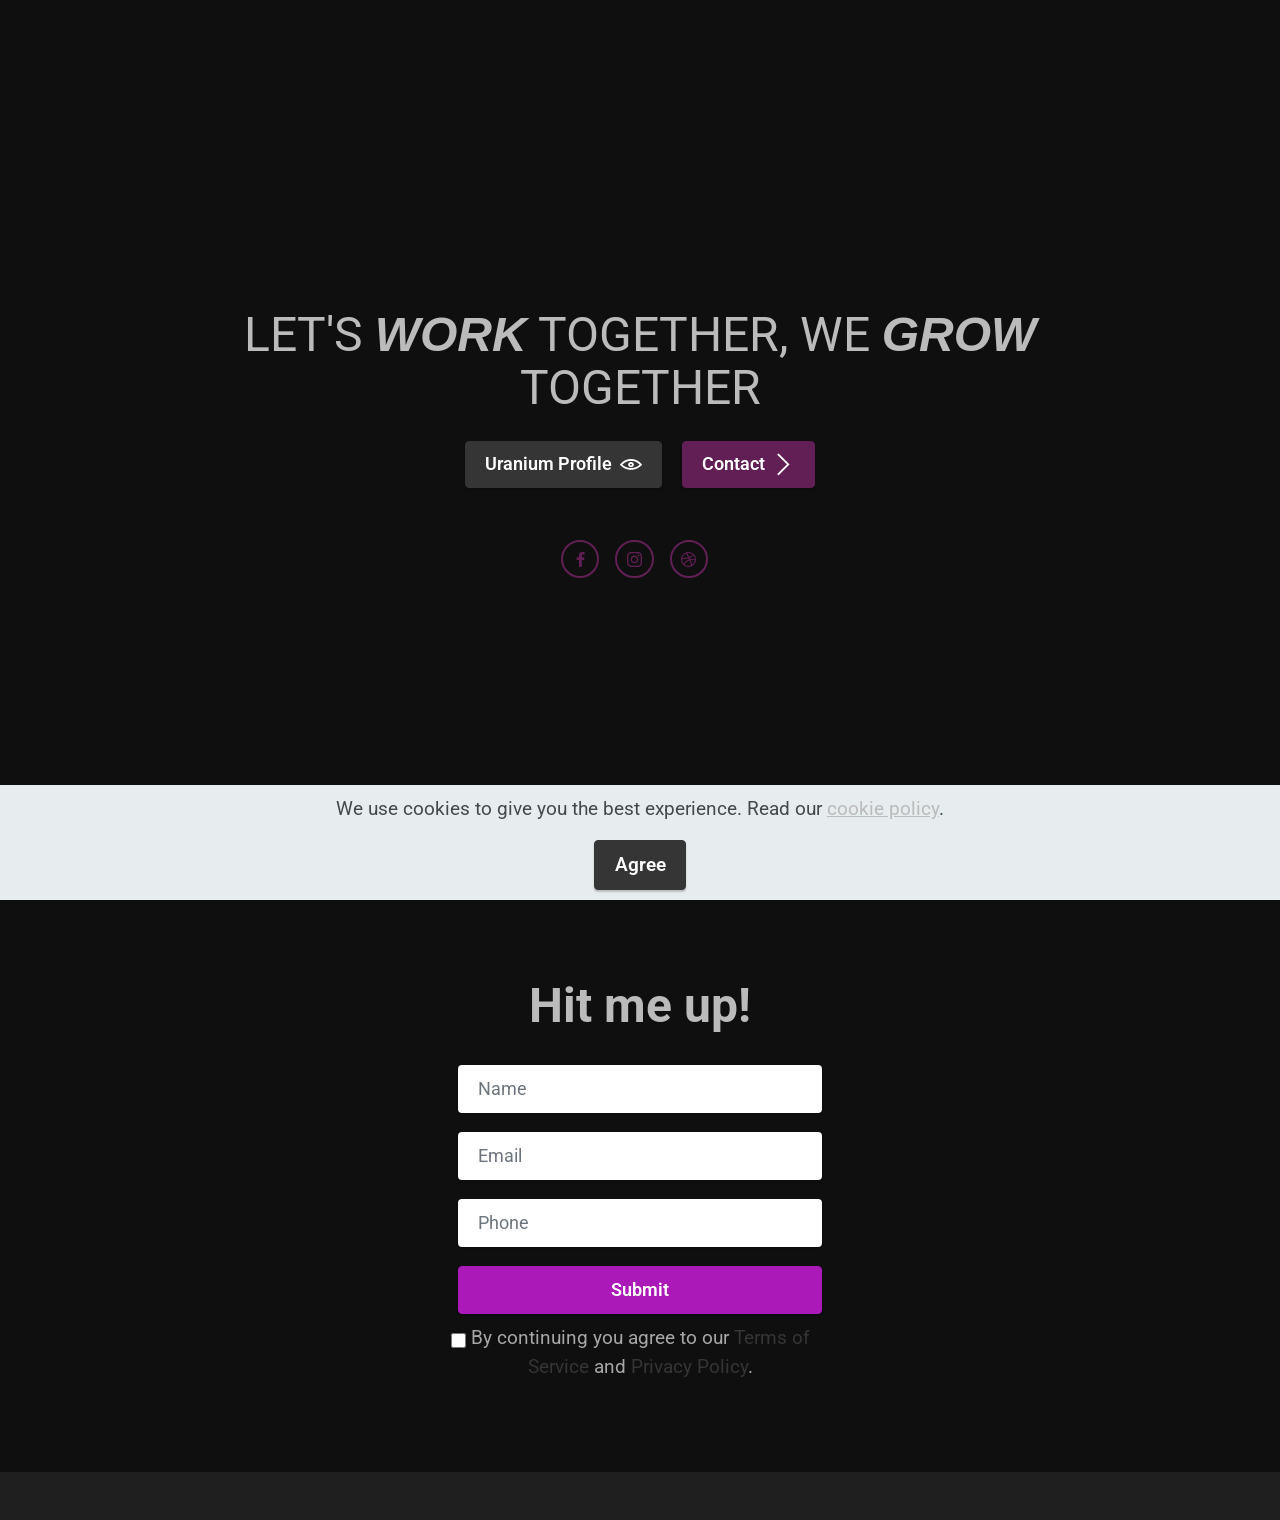
==== commit 18259f2c: "Update index.html" ====
--- a/index.html
+++ b/index.html
@@ -1,7 +1,7 @@
 <!DOCTYPE html>
 <html  >
 <head>
-  <!-- Site made with Mobirise Website Builder v5.3.10, https://mobirise.com -->
+  <!-- Caizerhub -->
   <meta charset="UTF-8">
   <meta http-equiv="X-UA-Compatible" content="IE=edge">
   <meta name="generator" content="Mobirise v5.3.10, mobirise.com">
@@ -106,10 +106,28 @@
             </div>
         </div>
     </div>
-</section><section style="background-color: #fff; font-family: -apple-system, BlinkMacSystemFont, 'Segoe UI', 'Roboto', 'Helvetica Neue', Arial, sans-serif; color:#aaa; font-size:12px; padding: 0; align-items: center; display: flex;"><a href="https://mobirise.site/k" style="flex: 1 1; height: 3rem; padding-left: 1rem;"></a><p style="flex: 0 0 auto; margin:0; padding-right:1rem;">Made with Mobirise - <a href="https://mobirise.site/l" style="color:#aaa;">Visit site</a></p></section><script src="assets/web/assets/jquery/jquery.min.js"></script>  <script src="assets/popper/popper.min.js"></script>  <script src="assets/tether/tether.min.js"></script>  <script src="assets/bootstrap/js/bootstrap.min.js"></script>  <script src="assets/web/assets/cookies-alert-plugin/cookies-alert-core.js"></script>  <script src="assets/web/assets/cookies-alert-plugin/cookies-alert-script.js"></script>  <script src="assets/smoothscroll/smooth-scroll.js"></script>  <script src="assets/viewportchecker/jquery.viewportchecker.js"></script>  <script src="assets/formstyler/jquery.formstyler.js"></script>  <script src="assets/formstyler/jquery.formstyler.min.js"></script>  <script src="assets/datepicker/jquery.datetimepicker.full.js"></script>  <script src="assets/theme/js/script.js"></script>  <script src="assets/formoid/formoid.min.js"></script>  
+</section>
+  <section style="background-color: #1f1f1f; font-family: -apple-system, BlinkMacSystemFont, 'Segoe UI', 'Roboto', 'Helvetica Neue', Arial, sans-serif; color:#aaa; font-size:12px; padding: 0; align-items: center; display: flex;">
+  <a href="https://mobirise.site/k" style="flex: 1 1; height: 3rem; padding-left: 1rem;"></a>
+  <p style="flex: 0 0 auto; margin:0; padding-right:1rem;">Caizerhub | Github - <a href="https://mobirise.site/l" style="color:#aaa;">.</a>
+  </p>
+  </section>
+  <script src="assets/web/assets/jquery/jquery.min.js"></script>  
+  <script src="assets/popper/popper.min.js"></script>  
+  <script src="assets/tether/tether.min.js"></script>  
+  <script src="assets/bootstrap/js/bootstrap.min.js"></script>  
+  <script src="assets/web/assets/cookies-alert-plugin/cookies-alert-core.js"></script>  
+  <script src="assets/web/assets/cookies-alert-plugin/cookies-alert-script.js"></script>  
+  <script src="assets/smoothscroll/smooth-scroll.js"></script>  
+  <script src="assets/viewportchecker/jquery.viewportchecker.js"></script>  
+  <script src="assets/formstyler/jquery.formstyler.js"></script>  
+  <script src="assets/formstyler/jquery.formstyler.min.js"></script>  
+  <script src="assets/datepicker/jquery.datetimepicker.full.js"></script>  
+  <script src="assets/theme/js/script.js"></script>  
+  <script src="assets/formoid/formoid.min.js"></script>  
   
   
 <input name="cookieData" type="hidden" data-cookie-customDialogSelector='null' data-cookie-colorText='#424a4d' data-cookie-colorBg='rgba(234, 239, 241, 0.99)' data-cookie-textButton='Agree' data-cookie-colorButton='' data-cookie-colorLink='#bbbbbb' data-cookie-underlineLink='true' data-cookie-text="We use cookies to give you the best experience. Read our <a href='privacy.html'>cookie policy</a>.">
     <input name="animation" type="hidden">
   </body>
-</html>+</html>
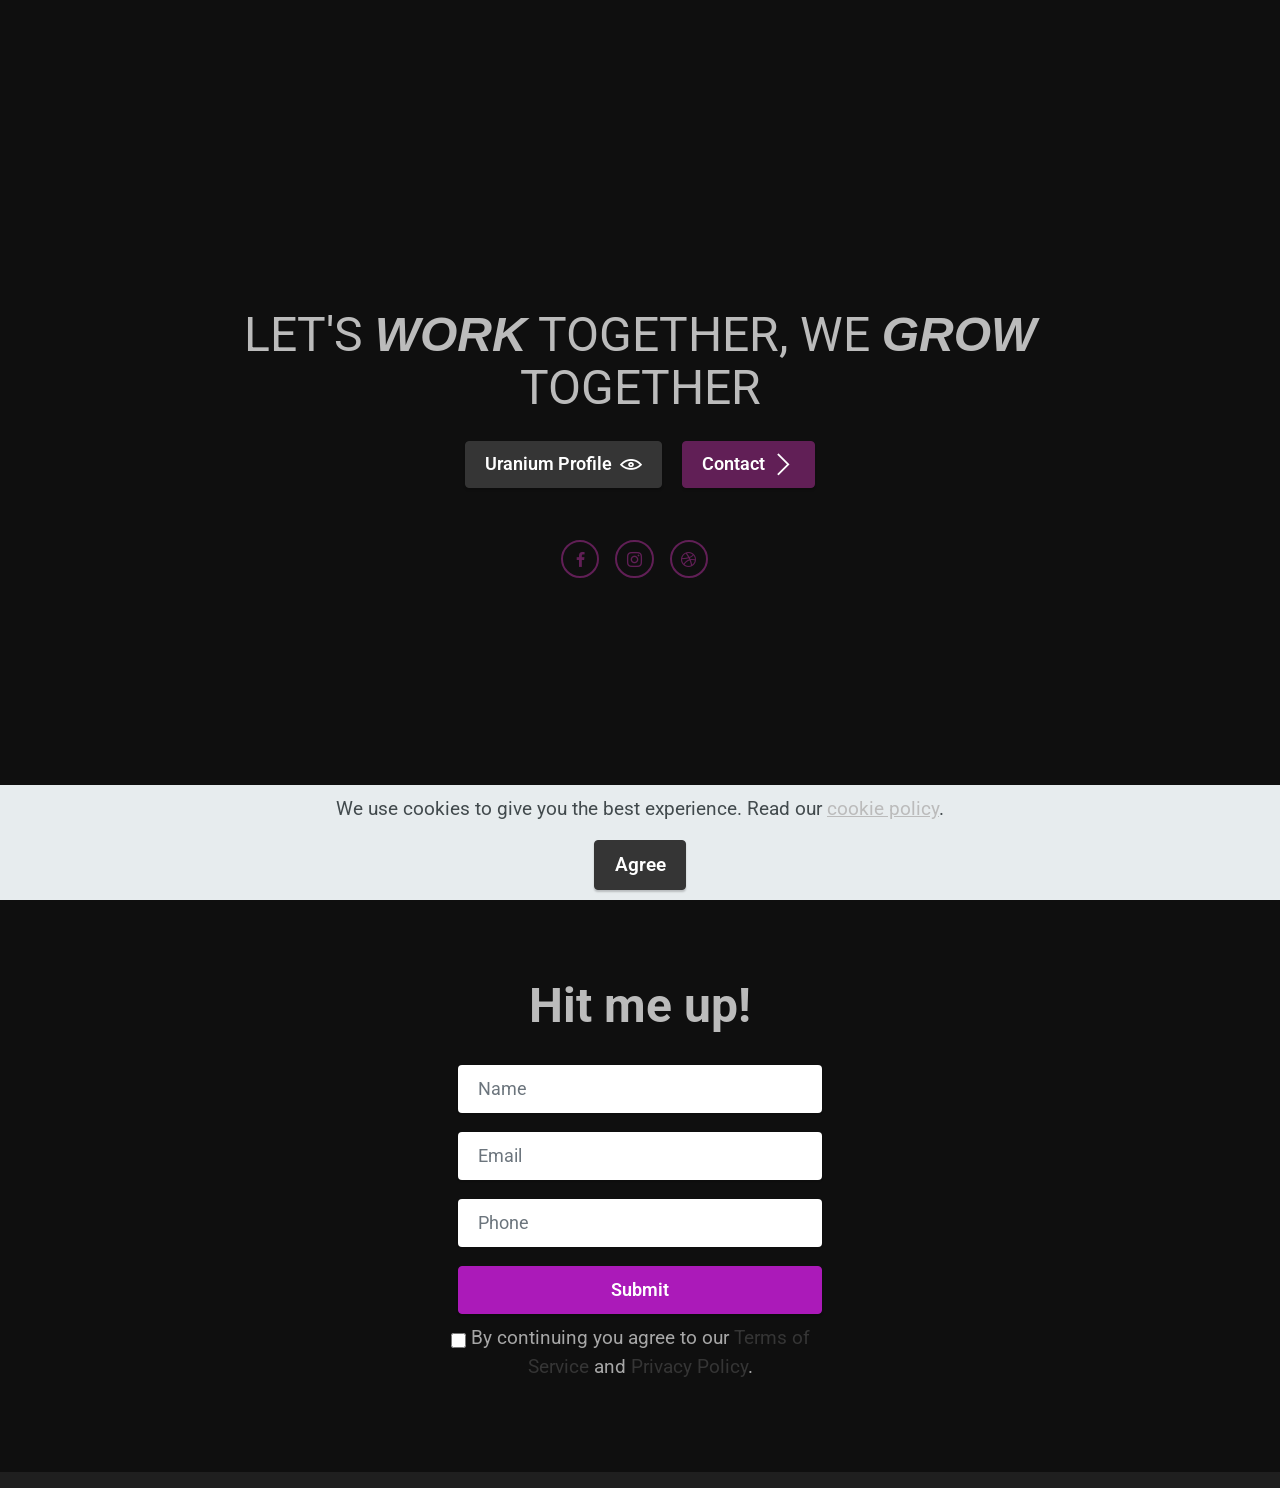
==== commit fa88e895: "Update index.html" ====
--- a/index.html
+++ b/index.html
@@ -107,9 +107,9 @@
         </div>
     </div>
 </section>
-  <section style="background-color: #1f1f1f; font-family: -apple-system, BlinkMacSystemFont, 'Segoe UI', 'Roboto', 'Helvetica Neue', Arial, sans-serif; color:#aaa; font-size:12px; padding: 0; align-items: center; display: flex;">
-  <a href="https://mobirise.site/k" style="flex: 1 1; height: 3rem; padding-left: 1rem;"></a>
-  <p style="flex: 0 0 auto; margin:0; padding-right:1rem;">Caizerhub | Github - <a href="https://mobirise.site/l" style="color:#aaa;">.</a>
+  <section style="background-color: #1f1f1f; font-family: -apple-system, BlinkMacSystemFont, 'Segoe UI', 'Roboto', 'Helvetica Neue', Arial, sans-serif; color:#0f0f0f; font-size:12px; padding: 0; align-items: center; display: flex;">
+  <a href="https://mobirise.site/k" style="flex: 1 1; height: 1rem; padding-left: 1rem;"></a>
+  <p style="flex: 0 0 auto; margin:0; padding-right:1rem;">Caizerhub | Github - <a href="https://mobirise.site/l" style="color:#0f0f0f;">.</a>
   </p>
   </section>
   <script src="assets/web/assets/jquery/jquery.min.js"></script>  
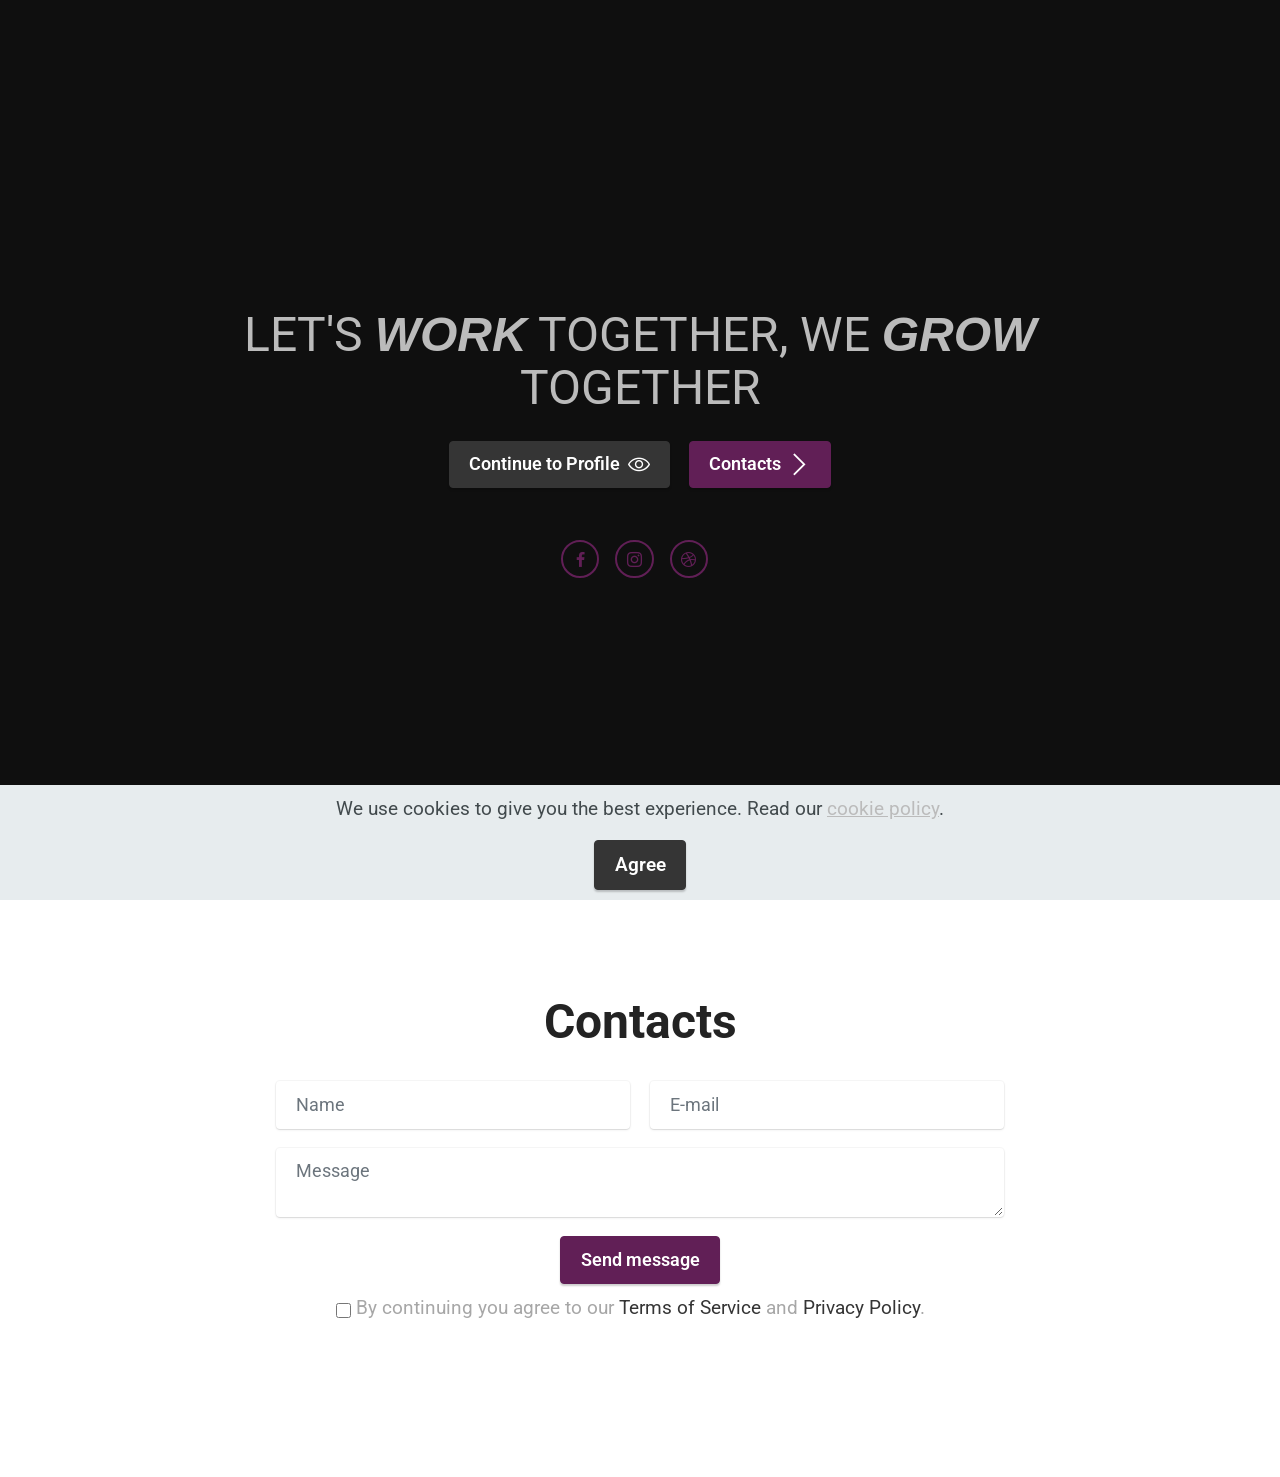
==== commit c5c60675: "create github pages" ====
--- a/index.html
+++ b/index.html
@@ -1,7 +1,7 @@
 <!DOCTYPE html>
 <html  >
 <head>
-  <!-- Caizerhub -->
+  <!-- Site made with Mobirise Website Builder v5.3.10, https://mobirise.com -->
   <meta charset="UTF-8">
   <meta http-equiv="X-UA-Compatible" content="IE=edge">
   <meta name="generator" content="Mobirise v5.3.10, mobirise.com">
@@ -12,6 +12,7 @@
   
   <title>Caizerhub</title>
   <link rel="stylesheet" href="assets/web/assets/mobirise-icons2/mobirise2.css">
+  <link rel="stylesheet" href="assets/web/assets/mobirise-icons-bold/mobirise-icons-bold.css">
   <link rel="stylesheet" href="assets/tether/tether.min.css">
   <link rel="stylesheet" href="assets/bootstrap/css/bootstrap.min.css">
   <link rel="stylesheet" href="assets/bootstrap/css/bootstrap-grid.min.css">
@@ -45,7 +46,7 @@
                 
                 <h2 class="mbr-section-subtitle mbr-fonts-style mb-3 display-2">LET'S <strong><em>WORK</em></strong> TOGETHER, WE <strong><em>GROW</em></strong> TOGETHER</h2>
                 
-                <div class="mbr-section-btn mt-3"><a class="btn btn-warning display-4" href="https://caizerhub.wpdevcloud.com"><span class="mobi-mbri mobi-mbri-preview mbr-iconfont mbr-iconfont-btn"></span>Uranium Profile</a> <a class="btn btn-secondary display-4" href="index.html#form6-u"><span class="mobi-mbri mobi-mbri-arrow-next mbr-iconfont mbr-iconfont-btn"></span>Contact</a></div>
+                <div class="mbr-section-btn mt-3"><a class="btn btn-warning display-4" href="https://caizerhub.wpdevcloud.com"><span class="mbrib-preview mbr-iconfont mbr-iconfont-btn"></span>Continue to Profile</a> <a class="btn btn-secondary display-4" href="index.html#form5-11"><span class="mobi-mbri mobi-mbri-arrow-next mbr-iconfont mbr-iconfont-btn"></span>Contacts</a></div>
                 <div class="social-row display-7 mt-5">
                     <div class="soc-item">
                         <a href="http://facebook.com/N.zer0" target="_blank">
@@ -70,64 +71,48 @@
     </div>
 </section>
 
-<section class="form6 cid-sFK3TsRvzU" id="form6-u">
+<section class="form5 cid-sFKVX32vB7" id="form5-11">
     
     
     <div class="container">
         <div class="mbr-section-head">
-            <h3 class="mbr-section-title mbr-fonts-style align-center mb-0 display-2"><strong>Hit me up!</strong></h3>
+            <h3 class="mbr-section-title mbr-fonts-style align-center mb-0 display-2">
+                <strong>Contacts</strong></h3>
             
         </div>
         <div class="row justify-content-center mt-4">
             <div class="col-lg-8 mx-auto mbr-form" data-form-type="formoid">
-                <form action="https://mobirise.eu/" method="POST" class="mbr-form form-with-styler mx-auto" data-form-title="Form Name"><input type="hidden" name="email" data-form-email="true" value="2f09DLEGWscni/CwR+xpjcpkuZamhfm7GGc5j5Yce1DWIJALr47BRgRSt+BxPGKeuNrSvPAOqoQhGNbZ+FFOIbtBJBDu4sx77j6YNyPpHEJKULKSaFspUG+GXYFkeASU">
+                <form action="https://mobirise.eu/" method="POST" class="mbr-form form-with-styler" data-form-title="Form Name"><input type="hidden" name="email" data-form-email="true" value="XYgS+d3GR19PqmHJVwKR24ascvSigfS+/GrHs5642rO/wKuoNlnrhTRfK7gLeqOoq3oKK8ko5xFXZlwKPQwmUXan/F+n9wZMG5YPj/Y7ahtOV92gc6nDDftQuebE23NK">
                     <div class="row">
-                        <div hidden="hidden" data-form-alert="" class="alert alert-success col-12">Thanks for filling out the form!</div>
+                        <div hidden="hidden" data-form-alert="" class="alert alert-success col-12">Thank you and Keepsafe!</div>
                         <div hidden="hidden" data-form-alert-danger="" class="alert alert-danger col-12">Oops...! some
                             problem!</div>
                     </div>
                     <div class="dragArea row">
-                        <div class="col-lg-12 col-md-12 col-sm-12 form-group" data-for="name">
-                            <input type="text" name="name" placeholder="Name" data-form-field="name" class="form-control" value="" id="name-form6-u">
+                        <div class="col-md col-sm-12 form-group" data-for="name">
+                            <input type="text" name="name" placeholder="Name" data-form-field="name" class="form-control" value="" id="name-form5-11">
                         </div>
-                        <div class="col-lg-12 col-md-12 col-sm-12 form-group" data-for="email">
-                            <input type="email" name="email" placeholder="Email" data-form-field="email" class="form-control" value="" id="email-form6-u">
+                        <div class="col-md col-sm-12 form-group" data-for="email">
+                            <input type="email" name="email" placeholder="E-mail" data-form-field="email" class="form-control" value="" id="email-form5-11">
                         </div>
-                        <div data-for="phone" class="col-lg-12 col-md-12 col-sm-12 form-group">
-                            <input type="tel" name="phone" placeholder="Phone" data-form-field="phone" class="form-control" value="" id="phone-form6-u">
+                        
+                        <div class="col-12 form-group" data-for="textarea">
+                            <textarea name="textarea" placeholder="Message" data-form-field="textarea" class="form-control" id="textarea-form5-11"></textarea>
                         </div>
-                        <div class="col-auto mbr-section-btn align-center"><button type="submit" class="btn btn-success display-4">Submit</button></div>
+                        <div class="col-lg-12 col-md-12 col-sm-12 align-center mbr-section-btn"><button type="submit" class="btn btn-secondary display-4">Send message</button></div>
                     </div>
                 <span class="gdpr-block">
 <label>
-<span class="textGDPR display-7" style="color: #a7a7a7"><input type="checkbox" name="gdpr" id="gdpr-form6-u" required="">By continuing you agree to our <a style="color: #353535; text-decoration: none;" href="terms.html">Terms of Service</a> and <a style="color: #353535; text-decoration: none;" href="policy.html">Privacy Policy</a>.</span>
+<span class="textGDPR display-7" style="color: #a7a7a7"><input type="checkbox" name="gdpr" id="gdpr-form5-11" required="">By continuing you agree to our <a style="color: #353535; text-decoration: none;" href="terms.html">Terms of Service</a> and <a style="color: #353535; text-decoration: none;" href="policy.html">Privacy Policy</a>.</span>
 </label>
 </span></form>
             </div>
         </div>
     </div>
-</section>
-  <section style="background-color: #1f1f1f; font-family: -apple-system, BlinkMacSystemFont, 'Segoe UI', 'Roboto', 'Helvetica Neue', Arial, sans-serif; color:#0f0f0f; font-size:12px; padding: 0; align-items: center; display: flex;">
-  <a href="https://mobirise.site/k" style="flex: 1 1; height: 1rem; padding-left: 1rem;"></a>
-  <p style="flex: 0 0 auto; margin:0; padding-right:1rem;">Caizerhub | Github - <a href="https://mobirise.site/l" style="color:#0f0f0f;">.</a>
-  </p>
-  </section>
-  <script src="assets/web/assets/jquery/jquery.min.js"></script>  
-  <script src="assets/popper/popper.min.js"></script>  
-  <script src="assets/tether/tether.min.js"></script>  
-  <script src="assets/bootstrap/js/bootstrap.min.js"></script>  
-  <script src="assets/web/assets/cookies-alert-plugin/cookies-alert-core.js"></script>  
-  <script src="assets/web/assets/cookies-alert-plugin/cookies-alert-script.js"></script>  
-  <script src="assets/smoothscroll/smooth-scroll.js"></script>  
-  <script src="assets/viewportchecker/jquery.viewportchecker.js"></script>  
-  <script src="assets/formstyler/jquery.formstyler.js"></script>  
-  <script src="assets/formstyler/jquery.formstyler.min.js"></script>  
-  <script src="assets/datepicker/jquery.datetimepicker.full.js"></script>  
-  <script src="assets/theme/js/script.js"></script>  
-  <script src="assets/formoid/formoid.min.js"></script>  
+</section><section style="background-color: #fff; font-family: -apple-system, BlinkMacSystemFont, 'Segoe UI', 'Roboto', 'Helvetica Neue', Arial, sans-serif; color:#aaa; font-size:12px; padding: 0; align-items: center; display: flex;"><a href="https://mobirise.site/b" style="flex: 1 1; height: 3rem; padding-left: 1rem;"></a><p style="flex: 0 0 auto; margin:0; padding-right:1rem;">Website was <a href="https://mobirise.site/g" style="color:#aaa;">created</a> with Mobirise</p></section><script src="assets/web/assets/jquery/jquery.min.js"></script>  <script src="assets/popper/popper.min.js"></script>  <script src="assets/tether/tether.min.js"></script>  <script src="assets/bootstrap/js/bootstrap.min.js"></script>  <script src="assets/web/assets/cookies-alert-plugin/cookies-alert-core.js"></script>  <script src="assets/web/assets/cookies-alert-plugin/cookies-alert-script.js"></script>  <script src="assets/smoothscroll/smooth-scroll.js"></script>  <script src="assets/viewportchecker/jquery.viewportchecker.js"></script>  <script src="assets/formstyler/jquery.formstyler.js"></script>  <script src="assets/formstyler/jquery.formstyler.min.js"></script>  <script src="assets/datepicker/jquery.datetimepicker.full.js"></script>  <script src="assets/theme/js/script.js"></script>  <script src="assets/formoid/formoid.min.js"></script>  
   
   
 <input name="cookieData" type="hidden" data-cookie-customDialogSelector='null' data-cookie-colorText='#424a4d' data-cookie-colorBg='rgba(234, 239, 241, 0.99)' data-cookie-textButton='Agree' data-cookie-colorButton='' data-cookie-colorLink='#bbbbbb' data-cookie-underlineLink='true' data-cookie-text="We use cookies to give you the best experience. Read our <a href='privacy.html'>cookie policy</a>.">
     <input name="animation" type="hidden">
   </body>
-</html>
+</html>
--- a/assets/web/assets/mobirise-icons-bold/mobirise-icons-bold.css
+++ b/assets/web/assets/mobirise-icons-bold/mobirise-icons-bold.css
@@ -0,0 +1,477 @@
+@font-face {
+  font-family: 'mobirise-icons-bold';
+  font-display: swap;
+  src:  url('mobirise-icons-bold.eot?m1l4yr');
+  src:  url('mobirise-icons-bold.eot?m1l4yr#iefix') format('embedded-opentype'),
+    url('mobirise-icons-bold.ttf?m1l4yr') format('truetype'),
+    url('mobirise-icons-bold.woff?m1l4yr') format('woff'),
+    url('mobirise-icons-bold.svg?m1l4yr#mobirise-icons-bold') format('svg');
+  font-weight: normal;
+  font-style: normal;
+}
+
+[class^="mbrib-"], [class*="mbrib-"] {
+  /* use !important to prevent issues with browser extensions that change fonts */
+  font-family: 'mobirise-icons-bold' !important;
+  speak: none;
+  font-style: normal;
+  font-weight: normal;
+  font-variant: normal;
+  text-transform: none;
+  line-height: 1;
+
+  /* Better Font Rendering =========== */
+  -webkit-font-smoothing: antialiased;
+  -moz-osx-font-smoothing: grayscale;
+}
+
+.mbrib-add-submenu:before {
+  content: "\e900";
+}
+.mbrib-alert:before {
+  content: "\e901";
+}
+.mbrib-align-center:before {
+  content: "\e902";
+}
+.mbrib-align-justify:before {
+  content: "\e903";
+}
+.mbrib-align-left:before {
+  content: "\e904";
+}
+.mbrib-align-right:before {
+  content: "\e905";
+}
+.mbrib-android:before {
+  content: "\e906";
+}
+.mbrib-apple:before {
+  content: "\e907";
+}
+.mbrib-arrow-down:before {
+  content: "\e908";
+}
+.mbrib-arrow-next:before {
+  content: "\e909";
+}
+.mbrib-arrow-prev:before {
+  content: "\e90a";
+}
+.mbrib-arrow-up:before {
+  content: "\e90b";
+}
+.mbrib-bold:before {
+  content: "\e90c";
+}
+.mbrib-bookmark:before {
+  content: "\e90d";
+}
+.mbrib-bootstrap:before {
+  content: "\e90e";
+}
+.mbrib-briefcase:before {
+  content: "\e90f";
+}
+.mbrib-browse:before {
+  content: "\e910";
+}
+.mbrib-bulleted-list:before {
+  content: "\e911";
+}
+.mbrib-calendar:before {
+  content: "\e912";
+}
+.mbrib-camera:before {
+  content: "\e913";
+}
+.mbrib-cart-add:before {
+  content: "\e914";
+}
+.mbrib-cart-full:before {
+  content: "\e915";
+}
+.mbrib-cash:before {
+  content: "\e916";
+}
+.mbrib-change-style:before {
+  content: "\e917";
+}
+.mbrib-chat:before {
+  content: "\e918";
+}
+.mbrib-clock:before {
+  content: "\e919";
+}
+.mbrib-close:before {
+  content: "\e91a";
+}
+.mbrib-cloud:before {
+  content: "\e91b";
+}
+.mbrib-code:before {
+  content: "\e91c";
+}
+.mbrib-contact-form:before {
+  content: "\e91d";
+}
+.mbrib-credit-card:before {
+  content: "\e91e";
+}
+.mbrib-cursor-click:before {
+  content: "\e91f";
+}
+.mbrib-cust-feedback:before {
+  content: "\e920";
+}
+.mbrib-database:before {
+  content: "\e921";
+}
+.mbrib-delivery:before {
+  content: "\e922";
+}
+.mbrib-desktop:before {
+  content: "\e923";
+}
+.mbrib-devices:before {
+  content: "\e924";
+}
+.mbrib-down:before {
+  content: "\e925";
+}
+.mbrib-download:before {
+  content: "\e926";
+}
+.mbrib-drag-n-drop:before {
+  content: "\e927";
+}
+.mbrib-drag-n-drop2:before {
+  content: "\e928";
+}
+.mbrib-edit:before {
+  content: "\e929";
+}
+.mbrib-edit2:before {
+  content: "\e92a";
+}
+.mbrib-error:before {
+  content: "\e92b";
+}
+.mbrib-extension:before {
+  content: "\e92c";
+}
+.mbrib-features:before {
+  content: "\e92d";
+}
+.mbrib-file:before {
+  content: "\e92e";
+}
+.mbrib-flag:before {
+  content: "\e92f";
+}
+.mbrib-folder:before {
+  content: "\e930";
+}
+.mbrib-gift:before {
+  content: "\e931";
+}
+.mbrib-github:before {
+  content: "\e932";
+}
+.mbrib-globe-2:before {
+  content: "\e933";
+}
+.mbrib-globe:before {
+  content: "\e934";
+}
+.mbrib-growing-chart:before {
+  content: "\e935";
+}
+.mbrib-hearth:before {
+  content: "\e936";
+}
+.mbrib-help:before {
+  content: "\e937";
+}
+.mbrib-home:before {
+  content: "\e938";
+}
+.mbrib-hot-cup:before {
+  content: "\e939";
+}
+.mbrib-idea:before {
+  content: "\e93a";
+}
+.mbrib-image-gallery:before {
+  content: "\e93b";
+}
+.mbrib-image-slider:before {
+  content: "\e93c";
+}
+.mbrib-info:before {
+  content: "\e93d";
+}
+.mbrib-italic:before {
+  content: "\e93e";
+}
+.mbrib-key:before {
+  content: "\e93f";
+}
+.mbrib-laptop:before {
+  content: "\e940";
+}
+.mbrib-layers:before {
+  content: "\e941";
+}
+.mbrib-left-right:before {
+  content: "\e942";
+}
+.mbrib-left:before {
+  content: "\e943";
+}
+.mbrib-letter:before {
+  content: "\e944";
+}
+.mbrib-like:before {
+  content: "\e945";
+}
+.mbrib-link:before {
+  content: "\e946";
+}
+.mbrib-lock:before {
+  content: "\e947";
+}
+.mbrib-login:before {
+  content: "\e948";
+}
+.mbrib-logout:before {
+  content: "\e949";
+}
+.mbrib-magic-stick:before {
+  content: "\e94a";
+}
+.mbrib-map-pin:before {
+  content: "\e94b";
+}
+.mbrib-menu:before {
+  content: "\e94c";
+}
+.mbrib-mobile:before {
+  content: "\e94d";
+}
+.mbrib-mobile2:before {
+  content: "\e94e";
+}
+.mbrib-mobirise:before {
+  content: "\e94f";
+}
+.mbrib-more-horizontal:before {
+  content: "\e950";
+}
+.mbrib-more-vertical:before {
+  content: "\e951";
+}
+.mbrib-music:before {
+  content: "\e952";
+}
+.mbrib-new-file:before {
+  content: "\e953";
+}
+.mbrib-numbered-list:before {
+  content: "\e954";
+}
+.mbrib-opened-folder:before {
+  content: "\e955";
+}
+.mbrib-pages:before {
+  content: "\e956";
+}
+.mbrib-paper-plane:before {
+  content: "\e957";
+}
+.mbrib-paperclip:before {
+  content: "\e958";
+}
+.mbrib-photo:before {
+  content: "\e959";
+}
+.mbrib-photos:before {
+  content: "\e95a";
+}
+.mbrib-pin:before {
+  content: "\e95b";
+}
+.mbrib-play:before {
+  content: "\e95c";
+}
+.mbrib-plus:before {
+  content: "\e95d";
+}
+.mbrib-preview:before {
+  content: "\e95e";
+}
+.mbrib-print:before {
+  content: "\e95f";
+}
+.mbrib-protect:before {
+  content: "\e960";
+}
+.mbrib-question:before {
+  content: "\e961";
+}
+.mbrib-quote-left:before {
+  content: "\e962";
+}
+.mbrib-quote-right:before {
+  content: "\e963";
+}
+.mbrib-redo:before {
+  content: "\e964";
+}
+.mbrib-refresh:before {
+  content: "\e965";
+}
+.mbrib-responsive:before {
+  content: "\e966";
+}
+.mbrib-right:before {
+  content: "\e967";
+}
+.mbrib-rocket:before {
+  content: "\e968";
+}
+.mbrib-sad-face:before {
+  content: "\e969";
+}
+.mbrib-sale:before {
+  content: "\e96a";
+}
+.mbrib-save:before {
+  content: "\e96b";
+}
+.mbrib-search:before {
+  content: "\e96c";
+}
+.mbrib-setting:before {
+  content: "\e96d";
+}
+.mbrib-setting2:before {
+  content: "\e96e";
+}
+.mbrib-setting3:before {
+  content: "\e96f";
+}
+.mbrib-share:before {
+  content: "\e970";
+}
+.mbrib-shopping-bag:before {
+  content: "\e971";
+}
+.mbrib-shopping-basket:before {
+  content: "\e972";
+}
+.mbrib-shopping-cart:before {
+  content: "\e973";
+}
+.mbrib-sites:before {
+  content: "\e974";
+}
+.mbrib-smile-face:before {
+  content: "\e975";
+}
+.mbrib-speed:before {
+  content: "\e976";
+}
+.mbrib-star:before {
+  content: "\e977";
+}
+.mbrib-success:before {
+  content: "\e978";
+}
+.mbrib-sun:before {
+  content: "\e979";
+}
+.mbrib-sun2:before {
+  content: "\e97a";
+}
+.mbrib-tablet-vertical:before {
+  content: "\e97b";
+}
+.mbrib-tablet:before {
+  content: "\e97c";
+}
+.mbrib-target:before {
+  content: "\e97d";
+}
+.mbrib-timer:before {
+  content: "\e97e";
+}
+.mbrib-to-ftp:before {
+  content: "\e97f";
+}
+.mbrib-to-local-drive:before {
+  content: "\e980";
+}
+.mbrib-touch-swipe:before {
+  content: "\e981";
+}
+.mbrib-touch:before {
+  content: "\e982";
+}
+.mbrib-trash:before {
+  content: "\e983";
+}
+.mbrib-underline:before {
+  content: "\e984";
+}
+.mbrib-undo:before {
+  content: "\e985";
+}
+.mbrib-unlink:before {
+  content: "\e986";
+}
+.mbrib-unlock:before {
+  content: "\e987";
+}
+.mbrib-up-down:before {
+  content: "\e988";
+}
+.mbrib-up:before {
+  content: "\e989";
+}
+.mbrib-update:before {
+  content: "\e98a";
+}
+.mbrib-upload:before {
+  content: "\e98b";
+}
+.mbrib-user:before {
+  content: "\e98c";
+}
+.mbrib-user2:before {
+  content: "\e98d";
+}
+.mbrib-users:before {
+  content: "\e98e";
+}
+.mbrib-video-play:before {
+  content: "\e98f";
+}
+.mbrib-video:before {
+  content: "\e990";
+}
+.mbrib-watch:before {
+  content: "\e991";
+}
+.mbrib-website-theme:before {
+  content: "\e992";
+}
+.mbrib-wifi:before {
+  content: "\e993";
+}
+.mbrib-windows:before {
+  content: "\e994";
+}
+.mbrib-zoom-out:before {
+  content: "\e995";
+}
--- a/assets/mobirise/css/mbr-additional.css
+++ b/assets/mobirise/css/mbr-additional.css
@@ -714,27 +714,24 @@
 .cid-sFz5VfINTt .mbr-section-subtitle {
   color: #bbbbbb;
 }
-.cid-sFK3TsRvzU {
-  padding-top: 5rem;
-  padding-bottom: 5rem;
-  background-color: #0f0f0f;
-}
-.cid-sFK3TsRvzU .mbr-overlay {
+.cid-sFKVX32vB7 {
+  padding-top: 6rem;
+  padding-bottom: 6rem;
+  background-color: #ffffff;
+}
+.cid-sFKVX32vB7 .mbr-overlay {
   background-color: #ffffff;
   opacity: 0.4;
 }
-@media (min-width: 992px) {
-  .cid-sFK3TsRvzU form {
-    width: 50%;
-  }
-}
-.cid-sFK3TsRvzU form .mbr-section-btn {
+.cid-sFKVX32vB7 form .mbr-section-btn {
   text-align: center;
   width: 100%;
 }
-.cid-sFK3TsRvzU form .mbr-section-btn .btn {
-  width: 100%;
-}
-.cid-sFK3TsRvzU .mbr-section-title {
-  color: #bbbbbb;
-}
+.cid-sFKVX32vB7 form .mbr-section-btn .btn {
+  display: inline-flex;
+}
+@media (max-width: 991px) {
+  .cid-sFKVX32vB7 form .mbr-section-btn .btn {
+    width: 100%;
+  }
+}
--- a/assets/mobirise/css/mbr-additional.css
+++ b/assets/mobirise/css/mbr-additional.css
@@ -714,27 +714,24 @@
 .cid-sFz5VfINTt .mbr-section-subtitle {
   color: #bbbbbb;
 }
-.cid-sFK3TsRvzU {
-  padding-top: 5rem;
-  padding-bottom: 5rem;
-  background-color: #0f0f0f;
-}
-.cid-sFK3TsRvzU .mbr-overlay {
+.cid-sFKVX32vB7 {
+  padding-top: 6rem;
+  padding-bottom: 6rem;
+  background-color: #ffffff;
+}
+.cid-sFKVX32vB7 .mbr-overlay {
   background-color: #ffffff;
   opacity: 0.4;
 }
-@media (min-width: 992px) {
-  .cid-sFK3TsRvzU form {
-    width: 50%;
-  }
-}
-.cid-sFK3TsRvzU form .mbr-section-btn {
+.cid-sFKVX32vB7 form .mbr-section-btn {
   text-align: center;
   width: 100%;
 }
-.cid-sFK3TsRvzU form .mbr-section-btn .btn {
-  width: 100%;
-}
-.cid-sFK3TsRvzU .mbr-section-title {
-  color: #bbbbbb;
-}
+.cid-sFKVX32vB7 form .mbr-section-btn .btn {
+  display: inline-flex;
+}
+@media (max-width: 991px) {
+  .cid-sFKVX32vB7 form .mbr-section-btn .btn {
+    width: 100%;
+  }
+}
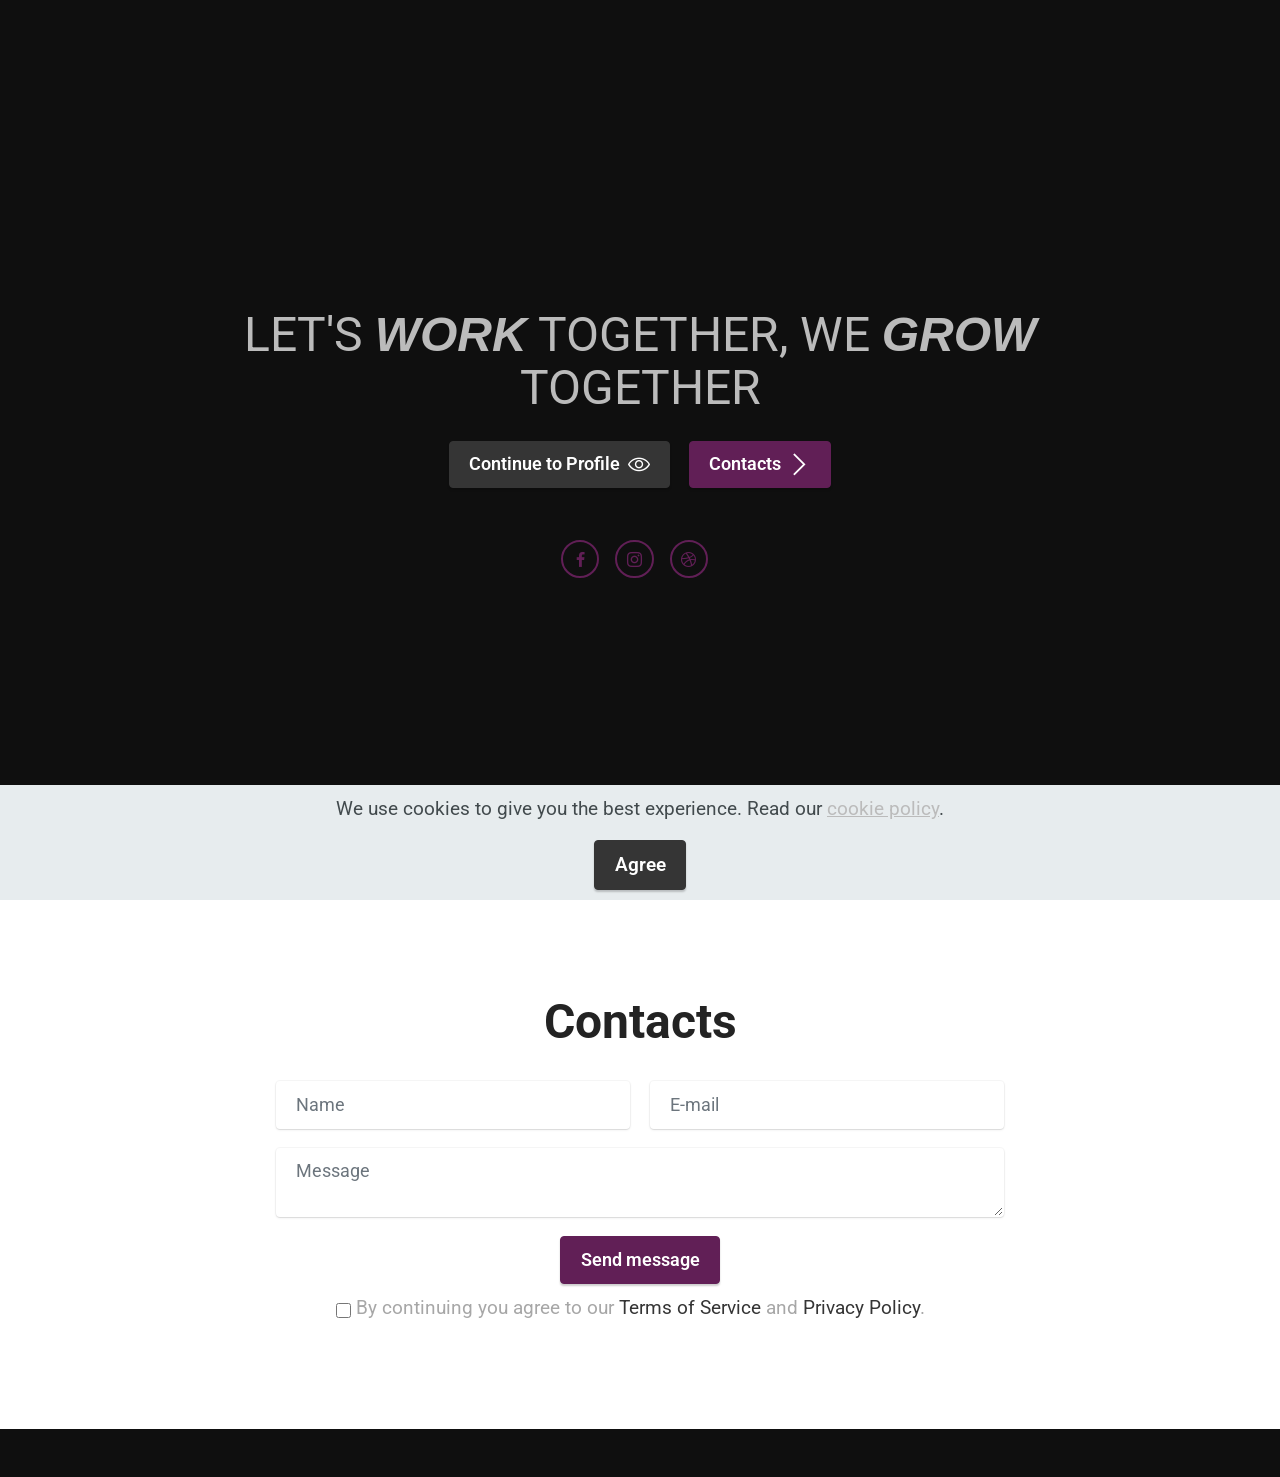
==== commit 53f55f99: "Update index.html" ====
--- a/index.html
+++ b/index.html
@@ -1,7 +1,7 @@
 <!DOCTYPE html>
 <html  >
 <head>
-  <!-- Site made with Mobirise Website Builder v5.3.10, https://mobirise.com -->
+  <!-- Caizerhub -->
   <meta charset="UTF-8">
   <meta http-equiv="X-UA-Compatible" content="IE=edge">
   <meta name="generator" content="Mobirise v5.3.10, mobirise.com">
@@ -109,10 +109,23 @@
             </div>
         </div>
     </div>
-</section><section style="background-color: #fff; font-family: -apple-system, BlinkMacSystemFont, 'Segoe UI', 'Roboto', 'Helvetica Neue', Arial, sans-serif; color:#aaa; font-size:12px; padding: 0; align-items: center; display: flex;"><a href="https://mobirise.site/b" style="flex: 1 1; height: 3rem; padding-left: 1rem;"></a><p style="flex: 0 0 auto; margin:0; padding-right:1rem;">Website was <a href="https://mobirise.site/g" style="color:#aaa;">created</a> with Mobirise</p></section><script src="assets/web/assets/jquery/jquery.min.js"></script>  <script src="assets/popper/popper.min.js"></script>  <script src="assets/tether/tether.min.js"></script>  <script src="assets/bootstrap/js/bootstrap.min.js"></script>  <script src="assets/web/assets/cookies-alert-plugin/cookies-alert-core.js"></script>  <script src="assets/web/assets/cookies-alert-plugin/cookies-alert-script.js"></script>  <script src="assets/smoothscroll/smooth-scroll.js"></script>  <script src="assets/viewportchecker/jquery.viewportchecker.js"></script>  <script src="assets/formstyler/jquery.formstyler.js"></script>  <script src="assets/formstyler/jquery.formstyler.min.js"></script>  <script src="assets/datepicker/jquery.datetimepicker.full.js"></script>  <script src="assets/theme/js/script.js"></script>  <script src="assets/formoid/formoid.min.js"></script>  
+</section><section style="background-color: #0f0f0f; font-family: -apple-system, BlinkMacSystemFont, 'Segoe UI', 'Roboto', 'Helvetica Neue', Arial, sans-serif; color:#0f0f0f; font-size:12px; padding: 0; align-items: center; display: flex;"><a href="https://mobirise.site/b" style="flex: 1 1; height: 3rem; padding-left: 1rem;"></a><p style="flex: 0 0 auto; margin:0; padding-right:1rem;">Website was <a href="https://mobirise.site/g" style="color:#0f0f0f;">created</a> with Github & MR</p></section>
+  <script src="assets/web/assets/jquery/jquery.min.js"></script>  
+  <script src="assets/popper/popper.min.js"></script>  
+  <script src="assets/tether/tether.min.js"></script>  
+  <script src="assets/bootstrap/js/bootstrap.min.js"></script>  
+  <script src="assets/web/assets/cookies-alert-plugin/cookies-alert-core.js"></script>  
+  <script src="assets/web/assets/cookies-alert-plugin/cookies-alert-script.js"></script>  
+  <script src="assets/smoothscroll/smooth-scroll.js"></script>  
+  <script src="assets/viewportchecker/jquery.viewportchecker.js"></script>  
+  <script src="assets/formstyler/jquery.formstyler.js"></script>  
+  <script src="assets/formstyler/jquery.formstyler.min.js"></script>  
+  <script src="assets/datepicker/jquery.datetimepicker.full.js"></script>  
+  <script src="assets/theme/js/script.js"></script>  
+  <script src="assets/formoid/formoid.min.js"></script>  
   
   
 <input name="cookieData" type="hidden" data-cookie-customDialogSelector='null' data-cookie-colorText='#424a4d' data-cookie-colorBg='rgba(234, 239, 241, 0.99)' data-cookie-textButton='Agree' data-cookie-colorButton='' data-cookie-colorLink='#bbbbbb' data-cookie-underlineLink='true' data-cookie-text="We use cookies to give you the best experience. Read our <a href='privacy.html'>cookie policy</a>.">
     <input name="animation" type="hidden">
   </body>
-</html>+</html>
